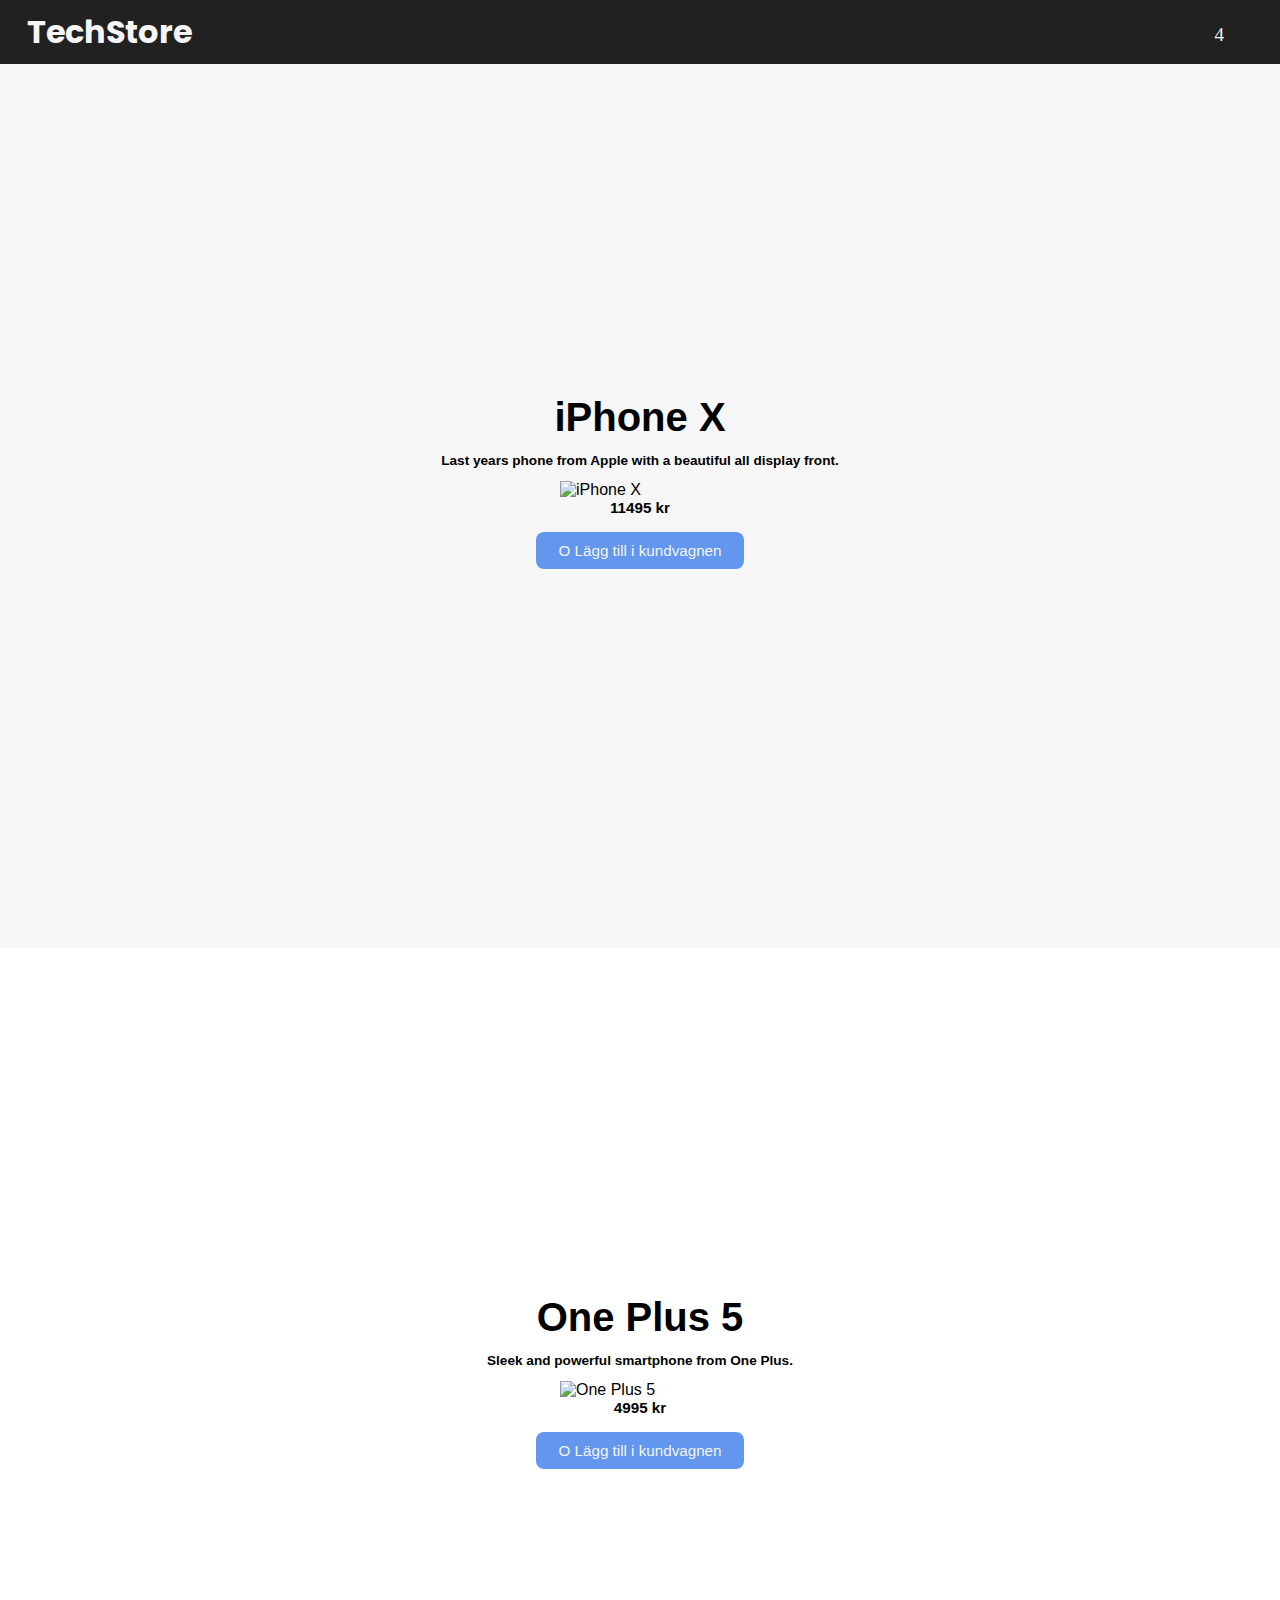
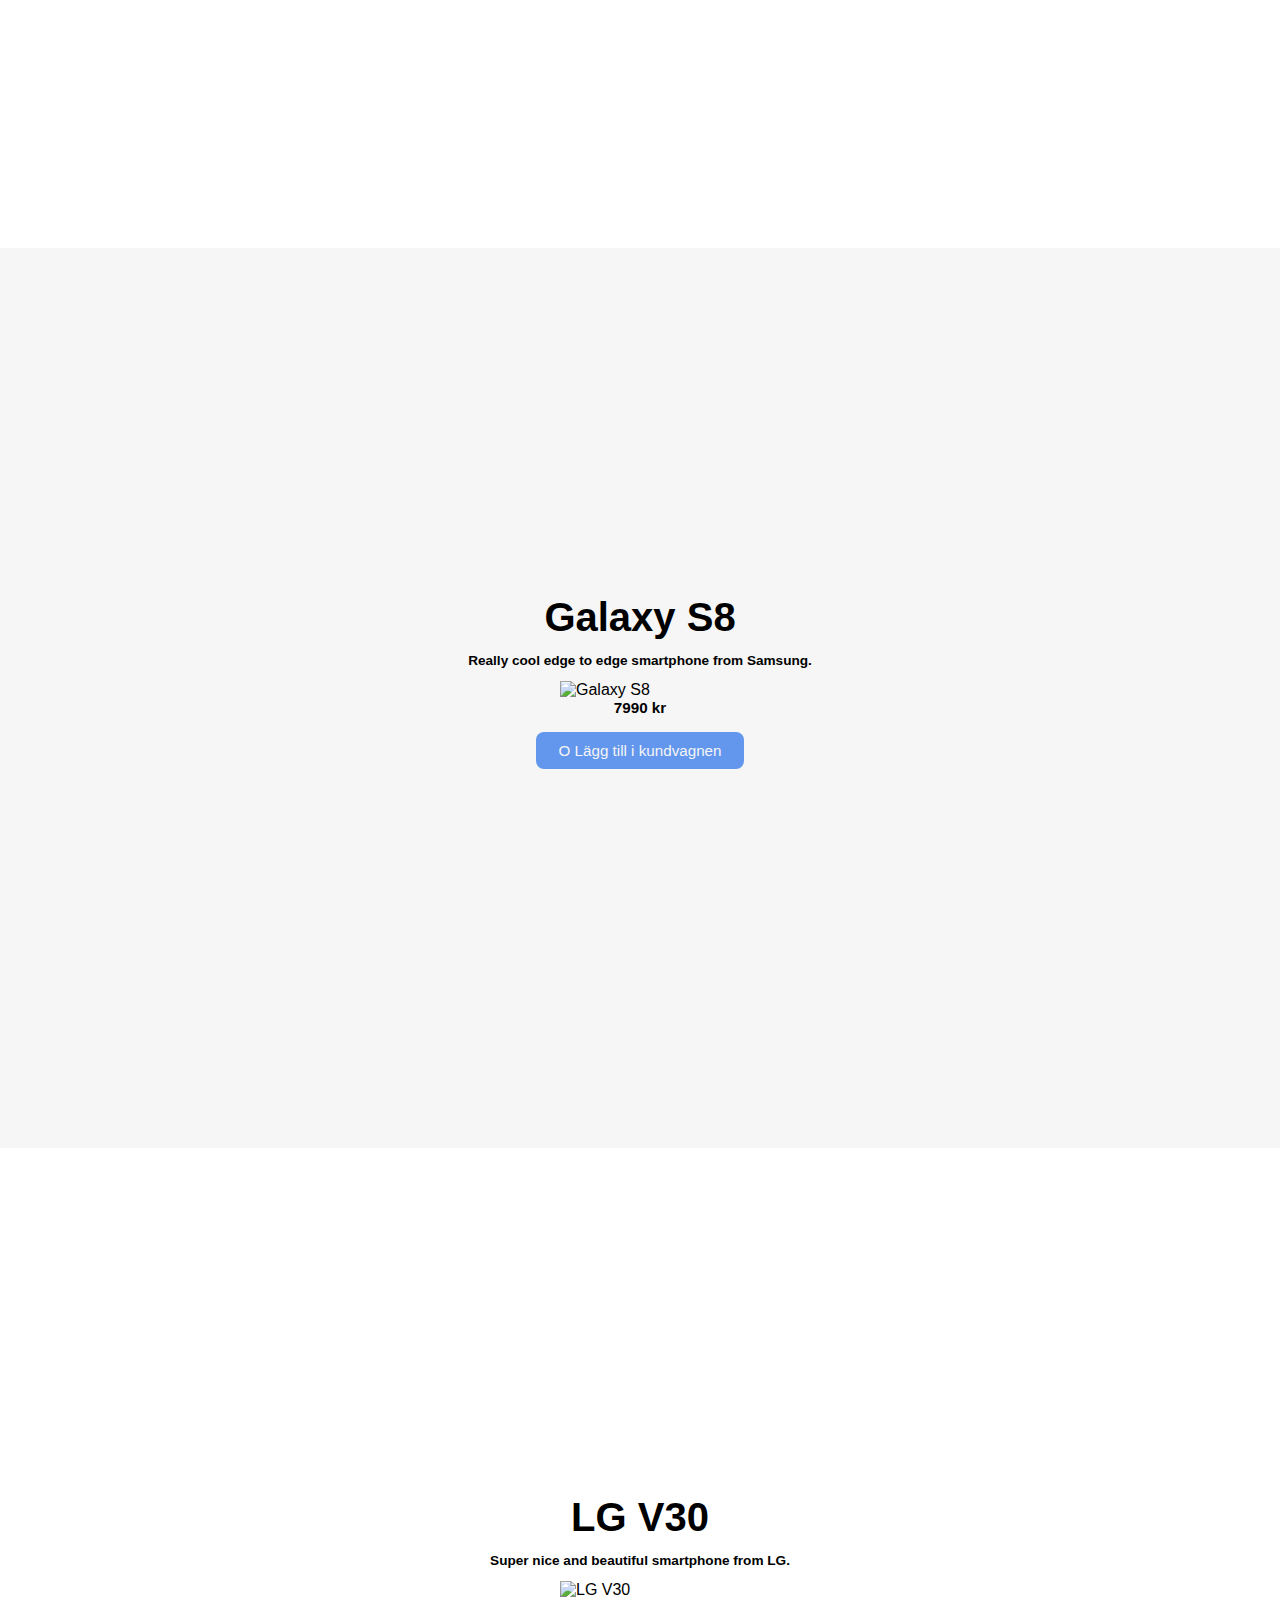
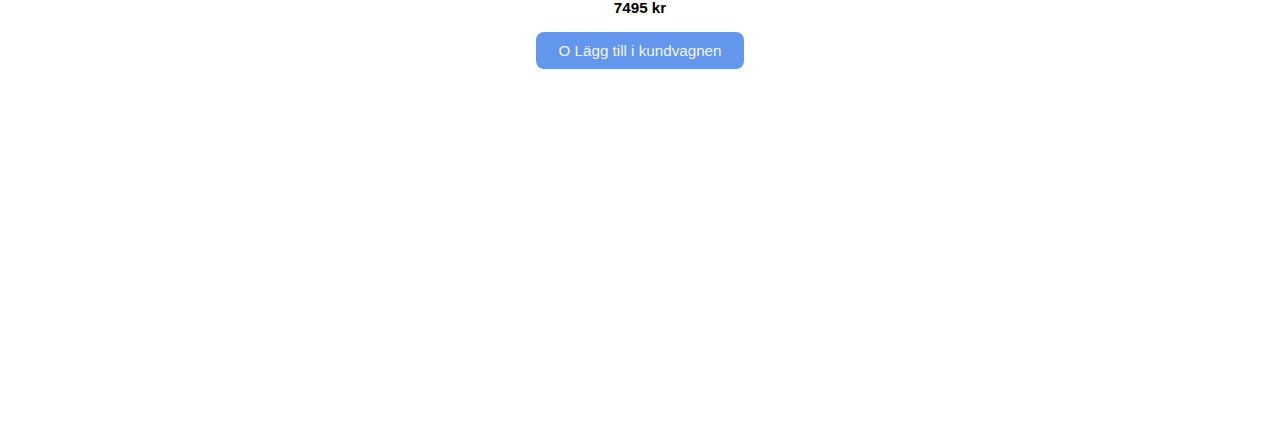
==== Projektarbete (Tech Store)/index.html @ 144e60f1 "Merge pull request #5 from SigneAnnaMaria/continue-with-main" ====
<!DOCTYPE HTML>

<html>
    <head>
        <title>TechStore</title>
        <meta charset="utf-8" />
        <meta http-equiv="X-UA-Compatible" content="IE=edge">
        <meta name="viewport" content="width=device-width, initial-scale=1">
        
        <link rel="preconnect" href="https://fonts.googleapis.com">
<link rel="preconnect" href="https://fonts.gstatic.com" crossorigin>
<link href="https://fonts.googleapis.com/css2?family=Poppins:wght@600&display=swap" rel="stylesheet">
        <link href="https://fonts.googleapis.com/css2?family=Karla:wght@700&display=swap" rel="stylesheet">


        <script src="https://kit.fontawesome.com/06c9e20a7c.js" crossorigin="anonymous"></script>
        <link rel="stylesheet" href="styles.css">
        <script src="./main.js" defer></script>
    </head>
    <body onload="initSite()">
        <header>
            <h1 class="logoWhite">TechStore</h1>
            <div class="headerIcons">
                <div class="headerNumber">4</div>
                <a href="#"><i class="fa-solid fa-cart-shopping"></i></a>
            </div>
        </header>

        <main class="productsContainer">
        </main>
    </body>
</html>
---- Projektarbete (Tech Store)/styles.css ----
* {
    margin: 0;
    padding: 0;
    box-sizing: border-box;
}

body {
    height: 100vh;
    width: 100%;
    display: flex;
    flex-direction: column;
    align-items: center;
}

.logoWhite {
    color: whitesmoke;
    font-family: 'Poppins', sans-serif;
}

header {
    width: 100%;
    height: 4rem;
    position: fixed;
    background-color: rgb(33, 33, 33);

    padding: 0 1.7rem 0 1.7rem;

    display: flex;
    flex-direction: row;
    justify-content: space-between;
    align-items: center;
}

.headerIcons {
    width: 3.3rem;

    padding-top: 0.35rem;
    
    display: flex;
    flex-direction: row;
    justify-content: space-evenly;

}

.headerNumber{
    color: whitesmoke;
    font-size: larger;
}

a {
    font-size: 150%;
    color: whitesmoke;
}

.productsContainer {
    margin-top: 3rem;
    width: 100%;
    display: flex;
    flex-direction: column;
    justify-content: center;
    align-items: center;
    

}

.product {
    width: 100%;
    height: 100vh;
    padding: 2rem 0 4rem 0;
    display: flex;
    flex-direction: column;
    justify-content: center;
    align-items: center;
    font-family: Arial, Helvetica, sans-serif;
}

.product:nth-child(odd) { /* ger bakgrundsfärg på varannan div*/
    background-color:rgb(246, 246, 246)
}

.titleProduct {
    padding: 0 0 0.8rem 0;
    font-size: 250%;
}

.descriptionProduct {
    padding: 0 0 0.8rem 0;
    font-weight: bold;
    font-size: 85%;
}

.imageProduct {
    max-width: 13%;
    min-width: 10rem;
}

.priceProduct {
    padding: 0 0 1rem 0;
    font-size: 95%;

}

.buttonProduct {
    color: whitesmoke;
    border-radius: 8px;
    border: none;
    background-color: rgb(99,151,237);
    width: 13rem;
    height: 2.3rem;
    font-size: 95%;
}
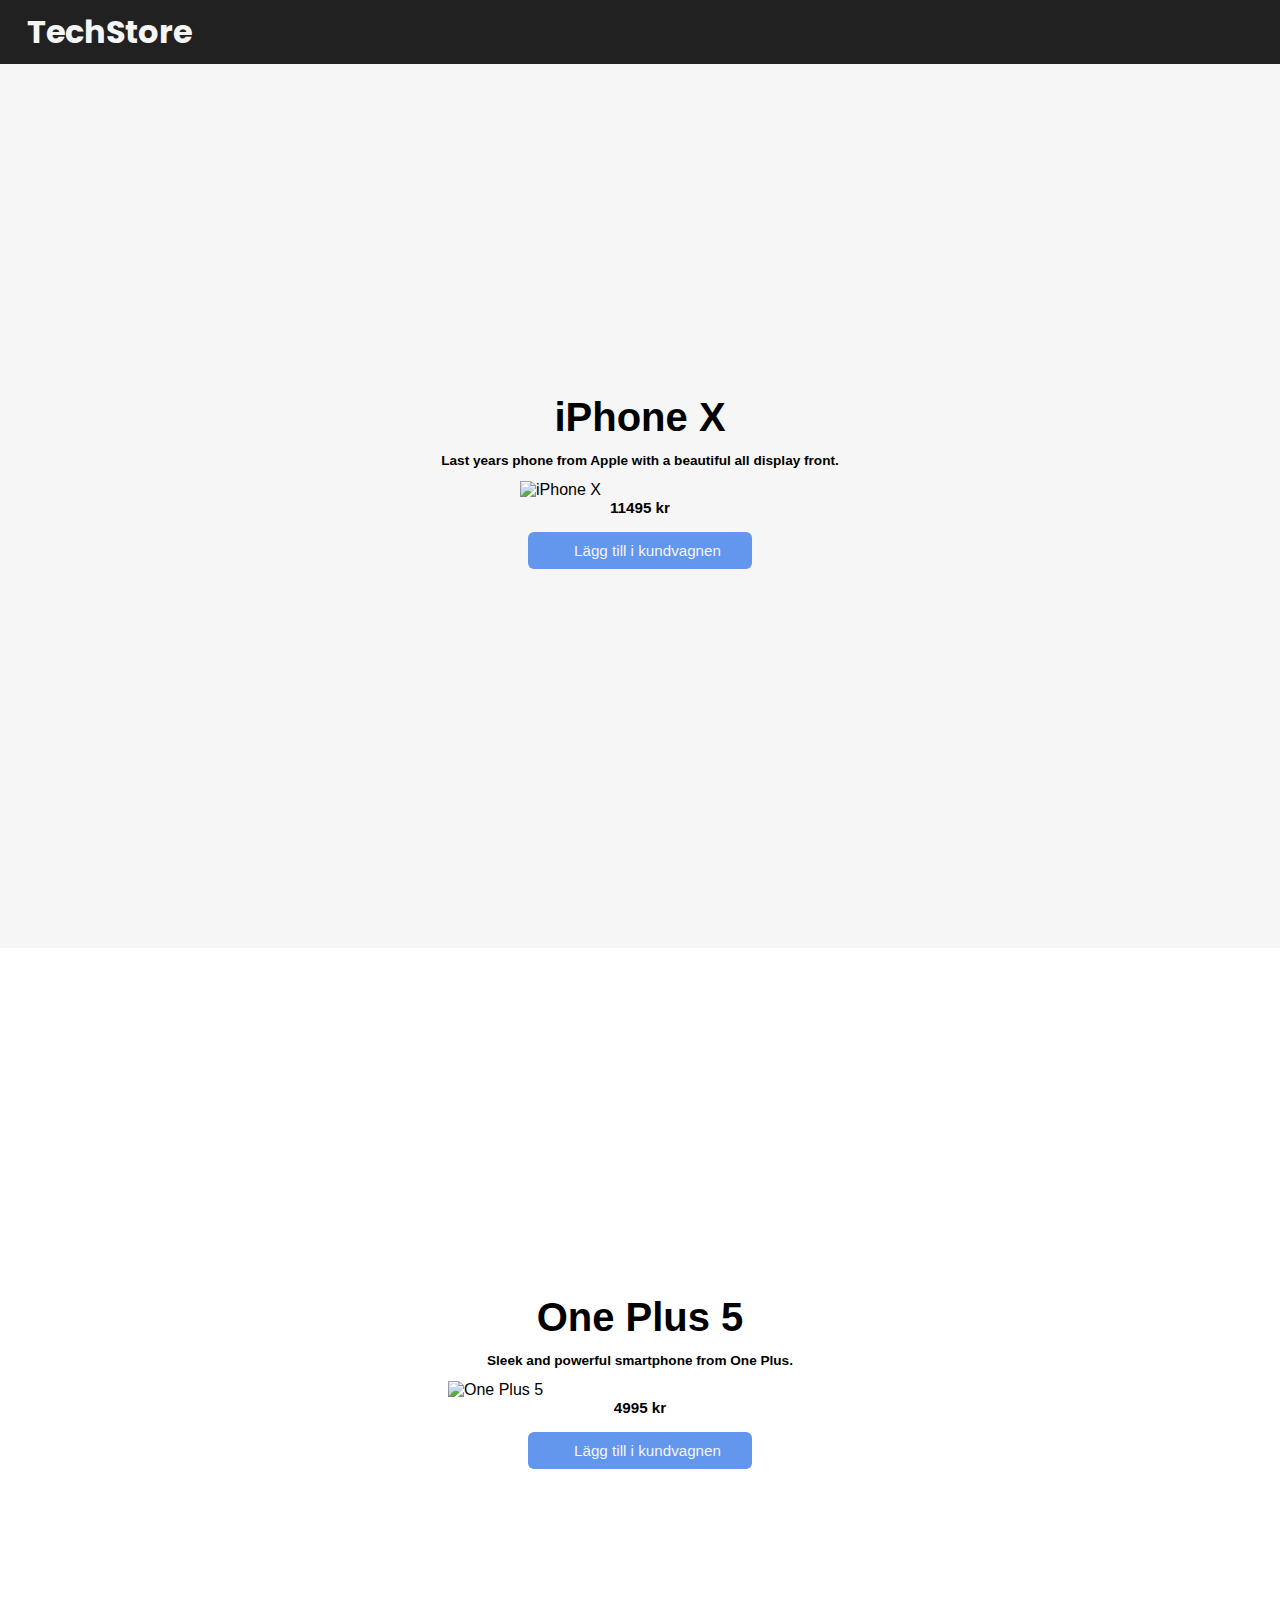
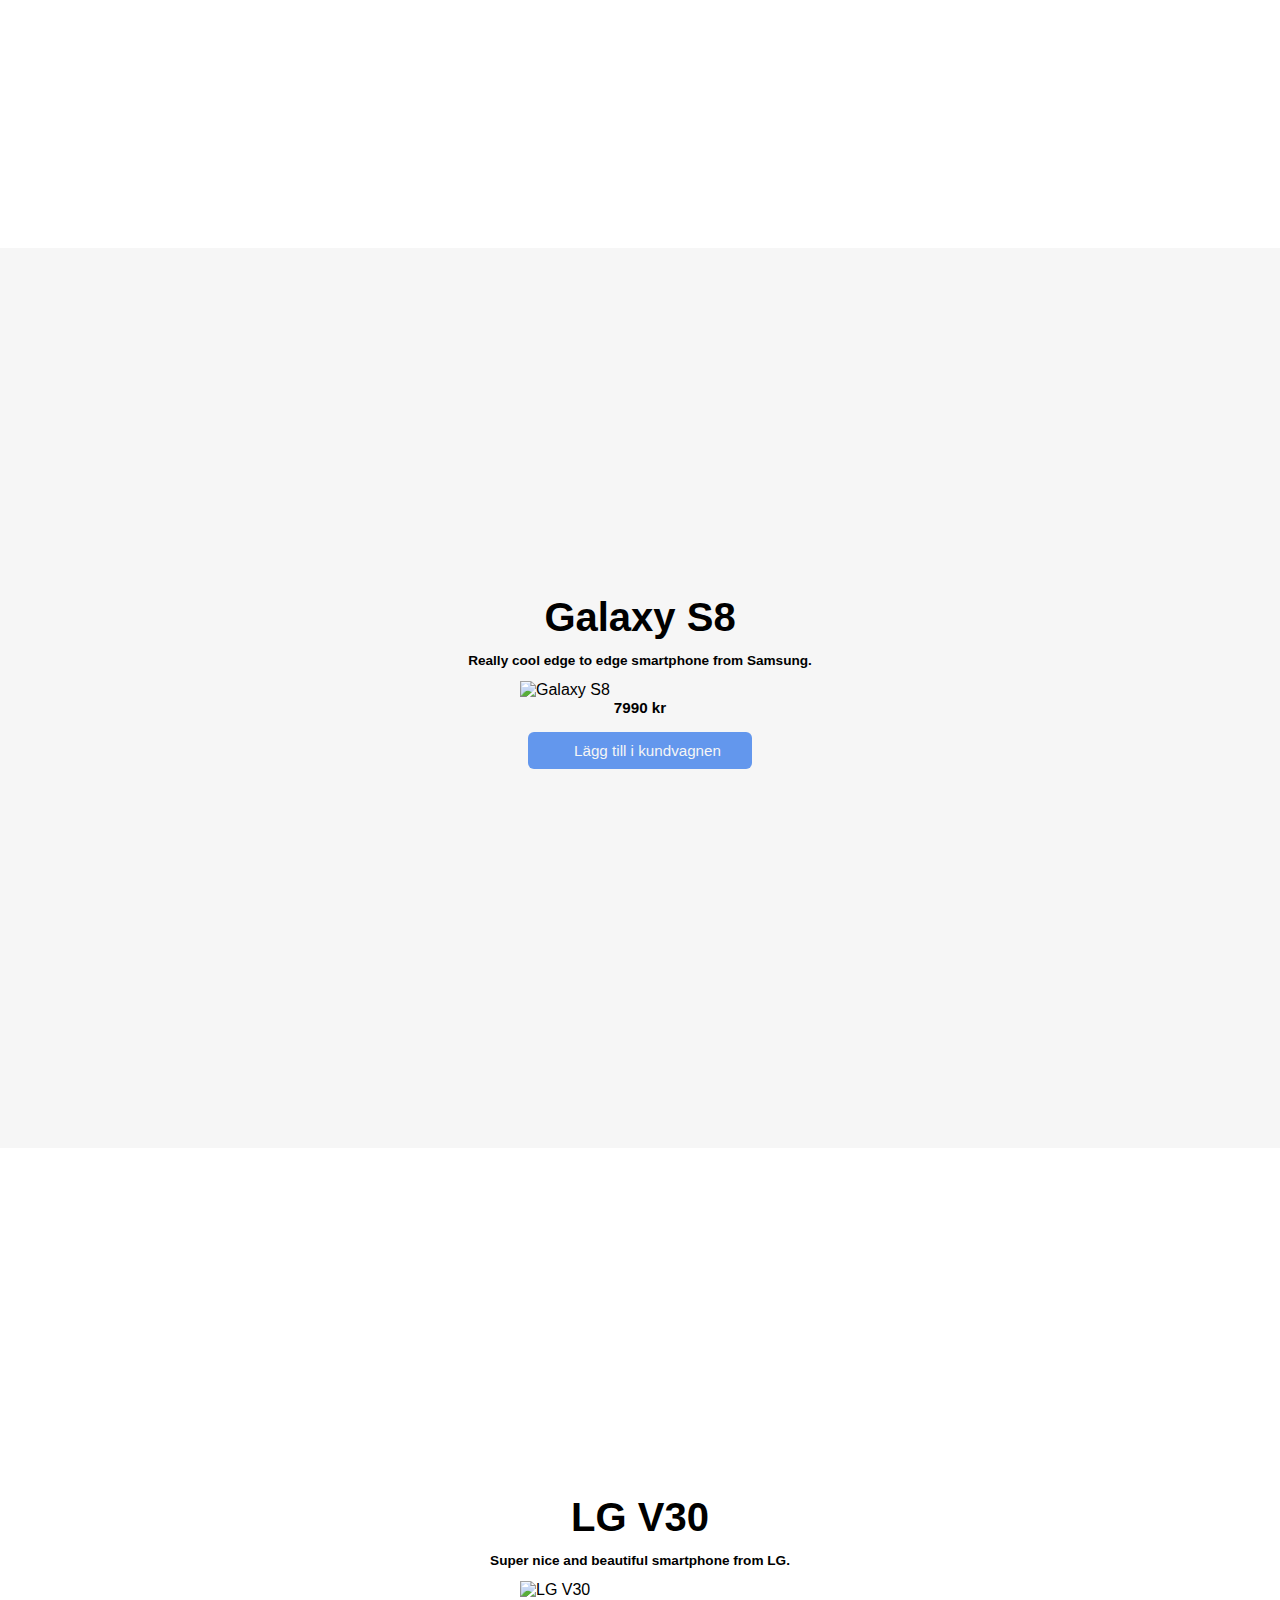
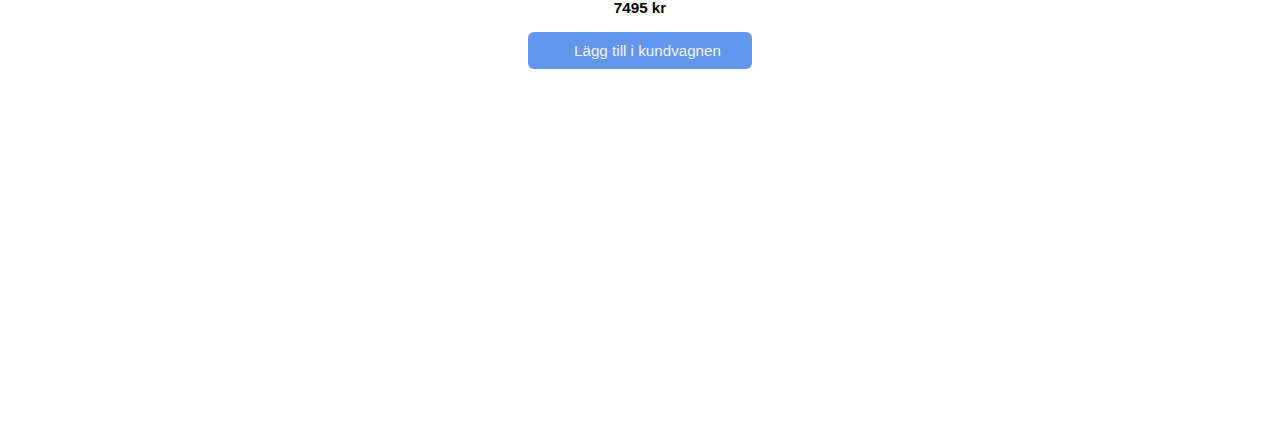
==== commit 0a66fc2a: "Merge pull request #12 from SigneAnnaMaria/fix-value-in-cart" ====
--- a/Projektarbete (Tech Store)/index.html
+++ b/Projektarbete (Tech Store)/index.html
@@ -21,8 +21,8 @@
         <header>
             <h1 class="logoWhite">TechStore</h1>
             <div class="headerIcons">
-                <div class="headerNumber">4</div>
-                <a href="#"><i class="fa-solid fa-cart-shopping"></i></a>
+                <div class="cartValue"></div>
+                <a class="headerCart" href="#"><i class="fa-solid fa-cart-shopping"></i></a>
             </div>
         </header>
 
--- a/Projektarbete (Tech Store)/styles.css
+++ b/Projektarbete (Tech Store)/styles.css
@@ -5,7 +5,6 @@
 }
 
 body {
-    height: 100vh;
     width: 100%;
     display: flex;
     flex-direction: column;
@@ -22,9 +21,7 @@
     height: 4rem;
     position: fixed;
     background-color: rgb(33, 33, 33);
-
     padding: 0 1.7rem 0 1.7rem;
-
     display: flex;
     flex-direction: row;
     justify-content: space-between;
@@ -42,12 +39,12 @@
 
 }
 
-.headerNumber{
+.cartValue{
     color: whitesmoke;
     font-size: larger;
 }
 
-a {
+.headerCart {
     font-size: 150%;
     color: whitesmoke;
 }
@@ -59,8 +56,6 @@
     flex-direction: column;
     justify-content: center;
     align-items: center;
-    
-
 }
 
 .product {
@@ -90,8 +85,9 @@
 }
 
 .imageProduct {
-    max-width: 13%;
-    min-width: 10rem;
+    /* max-width: 10%;
+    min-width: 10rem; */
+    width: 15rem;
 }
 
 .priceProduct {
@@ -102,10 +98,25 @@
 
 .buttonProduct {
     color: whitesmoke;
-    border-radius: 8px;
+    border-radius: 6px;
     border: none;
     background-color: rgb(99,151,237);
-    width: 13rem;
+    width: 14rem;
     height: 2.3rem;
     font-size: 95%;
-}+    display: flex;
+    justify-content: space-evenly; 
+    align-items: center;
+    padding: 1rem;
+}
+
+.buttonCart {
+    font-size: small;
+    padding-top: 0.2rem;
+}
+
+#img1 {
+    width: 24rem;
+}
+
+
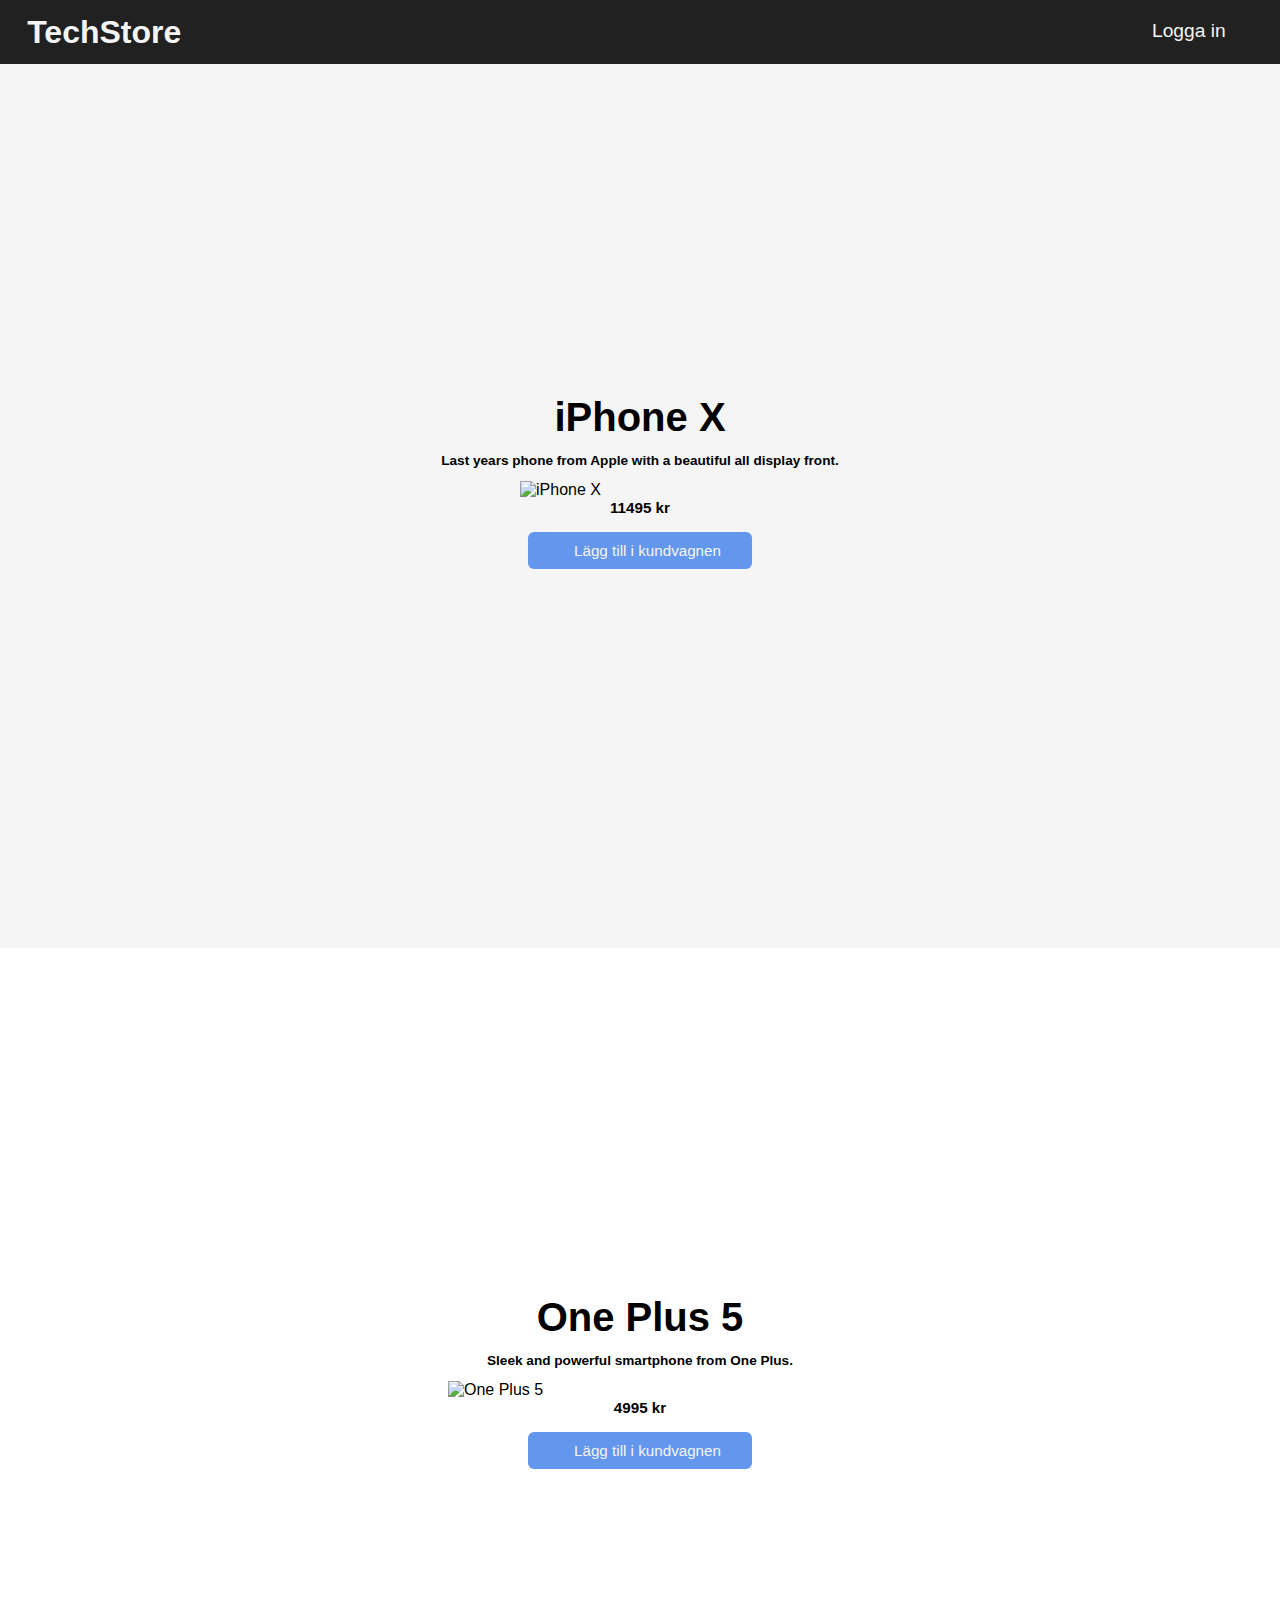
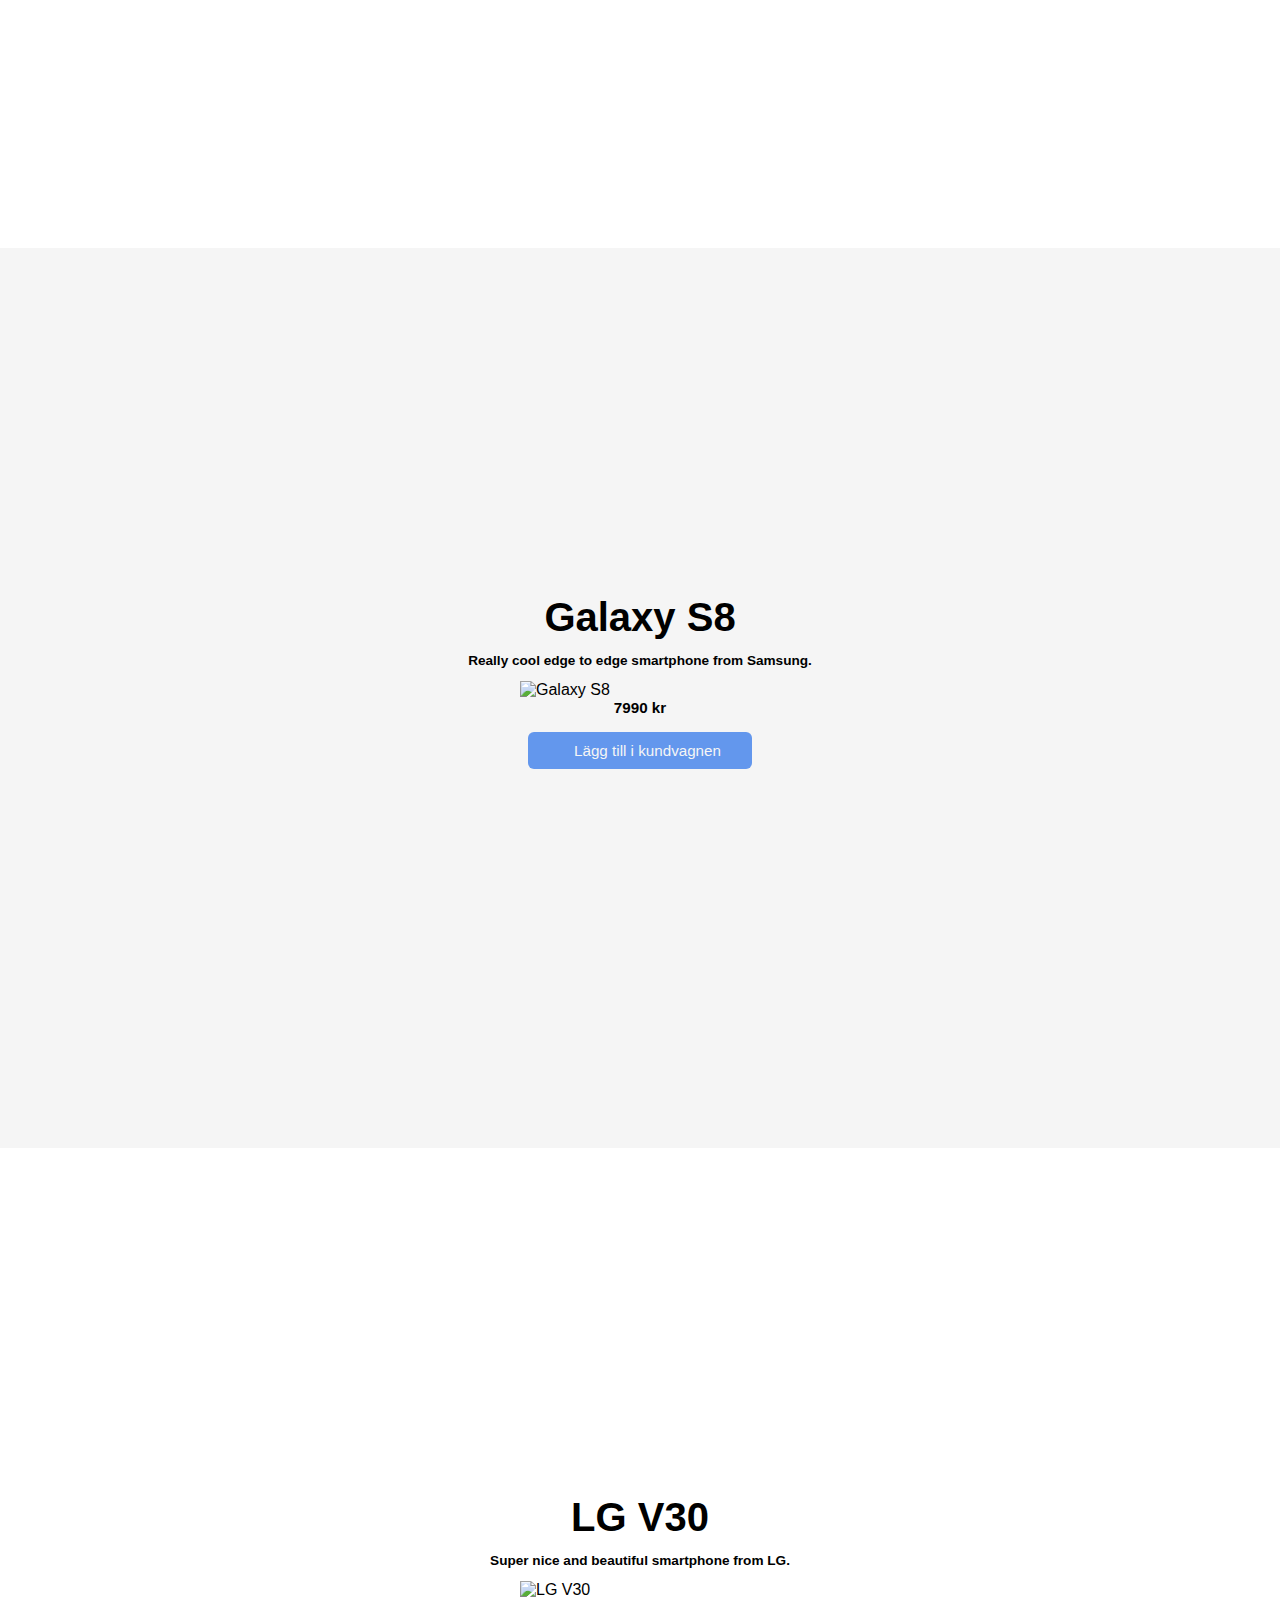
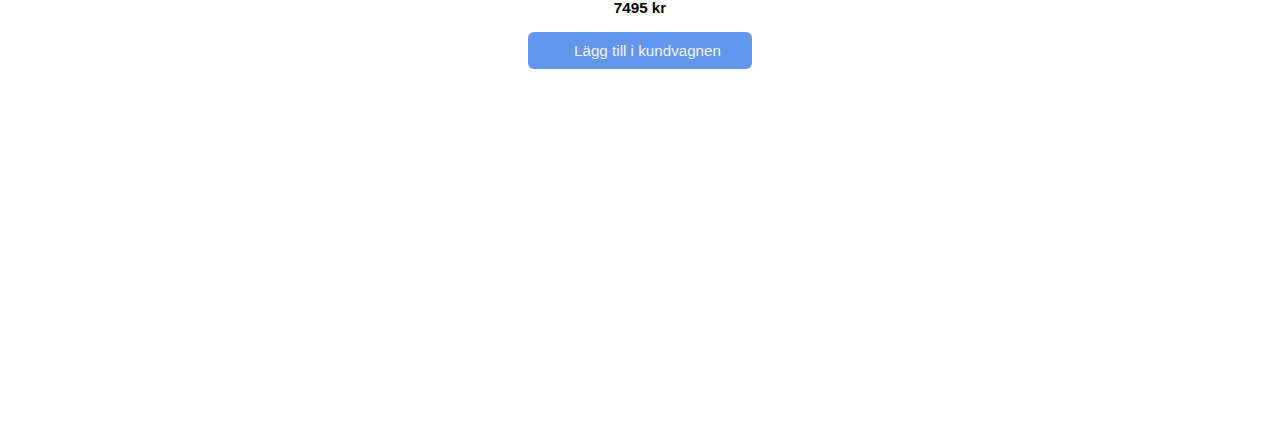
==== commit 03d7b555: "changed classname on btn logIn" ====
--- a/Projektarbete (Tech Store)/index.html
+++ b/Projektarbete (Tech Store)/index.html
@@ -1,32 +1,35 @@
 <!DOCTYPE HTML>
 
 <html>
-    <head>
-        <title>TechStore</title>
-        <meta charset="utf-8" />
-        <meta http-equiv="X-UA-Compatible" content="IE=edge">
-        <meta name="viewport" content="width=device-width, initial-scale=1">
-        
-        <link rel="preconnect" href="https://fonts.googleapis.com">
-<link rel="preconnect" href="https://fonts.gstatic.com" crossorigin>
-<link href="https://fonts.googleapis.com/css2?family=Poppins:wght@600&display=swap" rel="stylesheet">
-        <link href="https://fonts.googleapis.com/css2?family=Karla:wght@700&display=swap" rel="stylesheet">
 
+<head>
+    <title>TechStore</title>
+    <meta charset="utf-8" />
+    <meta http-equiv="X-UA-Compatible" content="IE=edge">
+    <meta name="viewport" content="width=device-width, initial-scale=1">
 
-        <script src="https://kit.fontawesome.com/06c9e20a7c.js" crossorigin="anonymous"></script>
-        <link rel="stylesheet" href="styles.css">
-        <script src="./main.js" defer></script>
-    </head>
-    <body onload="initSite()">
-        <header>
-            <h1 class="logoWhite">TechStore</h1>
-            <div class="headerIcons">
-                <div class="cartValue"></div>
-                <a class="headerCart" href="#"><i class="fa-solid fa-cart-shopping"></i></a>
-            </div>
-        </header>
+    <link rel="preconnect" href="https://fonts.googleapis.com">
+    <link rel="preconnect" href="https://fonts.gstatic.com" crossorigin>
+    <link href="https://fonts.googleapis.com/css2?family=Poppins:wght@600&display=swap" rel="stylesheet">
+    <link href="https://fonts.googleapis.com/css2?family=Karla:wght@700&display=swap" rel="stylesheet">
 
-        <main class="productsContainer">
-        </main>
-    </body>
+    <script src="https://kit.fontawesome.com/06c9e20a7c.js" crossorigin="anonymous"></script>
+    <link rel="stylesheet" href="styles.css">
+    <script src="./main.js" defer></script>
+</head>
+
+<body onload="initSite(), initCartNum()">
+    <header>
+        <h1 class="logoWhite"><a class="logoLink" href="index.html">TechStore</a></h1>
+        <div class="headerIcons">
+            <div class="cartValue"></div>
+            <a class="headerCart" href="shoppingcart.html"><i class="fa-solid fa-cart-shopping"></i></a>
+            <button class="toLoginBtn" onclick="window.location='login.html';">Logga in</button>
+        </div>
+    </header>
+
+    <main class="productsContainer">
+    </main>
+</body>
+
 </html>--- a/Projektarbete (Tech Store)/styles.css
+++ b/Projektarbete (Tech Store)/styles.css
@@ -11,16 +11,18 @@
     align-items: center;
 }
 
-.logoWhite {
-    color: whitesmoke;
-    font-family: 'Poppins', sans-serif;
+.logoWhite, .logoLink {
+    color: whitesmoke;
+    font-family: Arial, Helvetica, sans-serif, bold;
+    text-decoration: none;
 }
 
 header {
+    z-index: 1;
     width: 100%;
     height: 4rem;
     position: fixed;
-    background-color: rgb(33, 33, 33);
+    background-color: #212121;
     padding: 0 1.7rem 0 1.7rem;
     display: flex;
     flex-direction: row;
@@ -29,14 +31,11 @@
 }
 
 .headerIcons {
-    width: 3.3rem;
-
-    padding-top: 0.35rem;
-    
+    width: 9rem;
+    padding-top: 0.9rem;
     display: flex;
     flex-direction: row;
     justify-content: space-evenly;
-
 }
 
 .cartValue{
@@ -49,6 +48,22 @@
     color: whitesmoke;
 }
 
+.toLoginBtn {
+    margin: 0 0 1rem 1rem;
+    height: 2rem;
+    width: 8rem;
+    border: none;
+    font-size: larger;
+    color: #f5f5f5;
+    background-color: #212121;
+}
+
+.toLoginBtn:hover {
+    background-color: rgb(99,151,237);
+    color: #f5f5f5;
+    border-radius: 1rem;
+}
+
 .productsContainer {
     margin-top: 3rem;
     width: 100%;
@@ -69,8 +84,8 @@
     font-family: Arial, Helvetica, sans-serif;
 }
 
-.product:nth-child(odd) { /* ger bakgrundsfärg på varannan div*/
-    background-color:rgb(246, 246, 246)
+.product:nth-child(odd) { /*changes backround color on every other backdrop of products*/
+    background-color:#f5f5f5;
 }
 
 .titleProduct {
@@ -93,24 +108,26 @@
 .priceProduct {
     padding: 0 0 1rem 0;
     font-size: 95%;
-
-}
-
-.buttonProduct {
+}
+
+.buttonProduct, .buyBtn {
     color: whitesmoke;
     border-radius: 6px;
     border: none;
     background-color: rgb(99,151,237);
+    font-size: 95%;
+    display: flex;
+    justify-content: space-evenly; 
+    align-items: center;
+    padding: 1rem;
+}
+
+.buttonProduct {
     width: 14rem;
     height: 2.3rem;
-    font-size: 95%;
-    display: flex;
-    justify-content: space-evenly; 
-    align-items: center;
-    padding: 1rem;
-}
-
-.buttonCart {
+}
+
+.cartInBtn {
     font-size: small;
     padding-top: 0.2rem;
 }
@@ -119,4 +136,84 @@
     width: 24rem;
 }
 
-
+/* --------------------- Cart Css */
+
+.cartH1 { 
+    font-family: Arial, Helvetica, sans-serif;
+    margin: 2rem;
+}
+
+.cartContainer { 
+    width: 100%;
+    height: 100%;
+    margin-top: 4rem;
+    display: flex;
+    flex-direction: column;
+    align-items: center;
+}
+
+.mobileContainer { 
+    max-width: 50rem;
+    display: flex;
+    flex-wrap: wrap;
+    flex-direction: row;
+    justify-content: center;
+}
+
+.mobile { 
+    font-family: Arial, Helvetica, sans-serif, bold;
+    background-color: #f5f5f5;
+    width: auto;
+    height: 15rem;
+    border: solid 2px #4c7bc3;
+    border-radius: 10px;
+    padding: 0.5rem;
+    margin: 0.5rem;
+
+    display: flex;
+    justify-content: flex-end;
+    flex-direction: column;
+    align-items: center;
+}
+
+.cartImg {
+    width: auto;
+    height: 9rem;
+}
+
+.removeBtn {
+    display: flex;
+    flex-direction: row-reverse;
+    margin-top: 0.7rem;
+    width: 4.8rem;
+    height: 1.8rem;
+    border: none;
+    background-color: #e25152;
+    border-radius: 0.3rem;
+    justify-content: space-evenly;
+    align-items: center;
+    font-size: 9pt;
+    color: whitesmoke;
+}
+
+.trash {
+    font-size: 8.5pt;
+}
+
+.totalPrice { 
+    font-family: Arial, Helvetica, sans-serif;
+    font-weight: bold;
+    margin: 1.3rem 0 2rem 0;
+}
+
+.buyBtn {
+    margin-bottom: 4rem;
+    width: 10rem;
+    height: 2.3rem;
+}
+
+.CheckIconBtn {
+    font-size: large;
+    margin-top: 0.2rem;
+    margin-right: 0.3rem;
+}
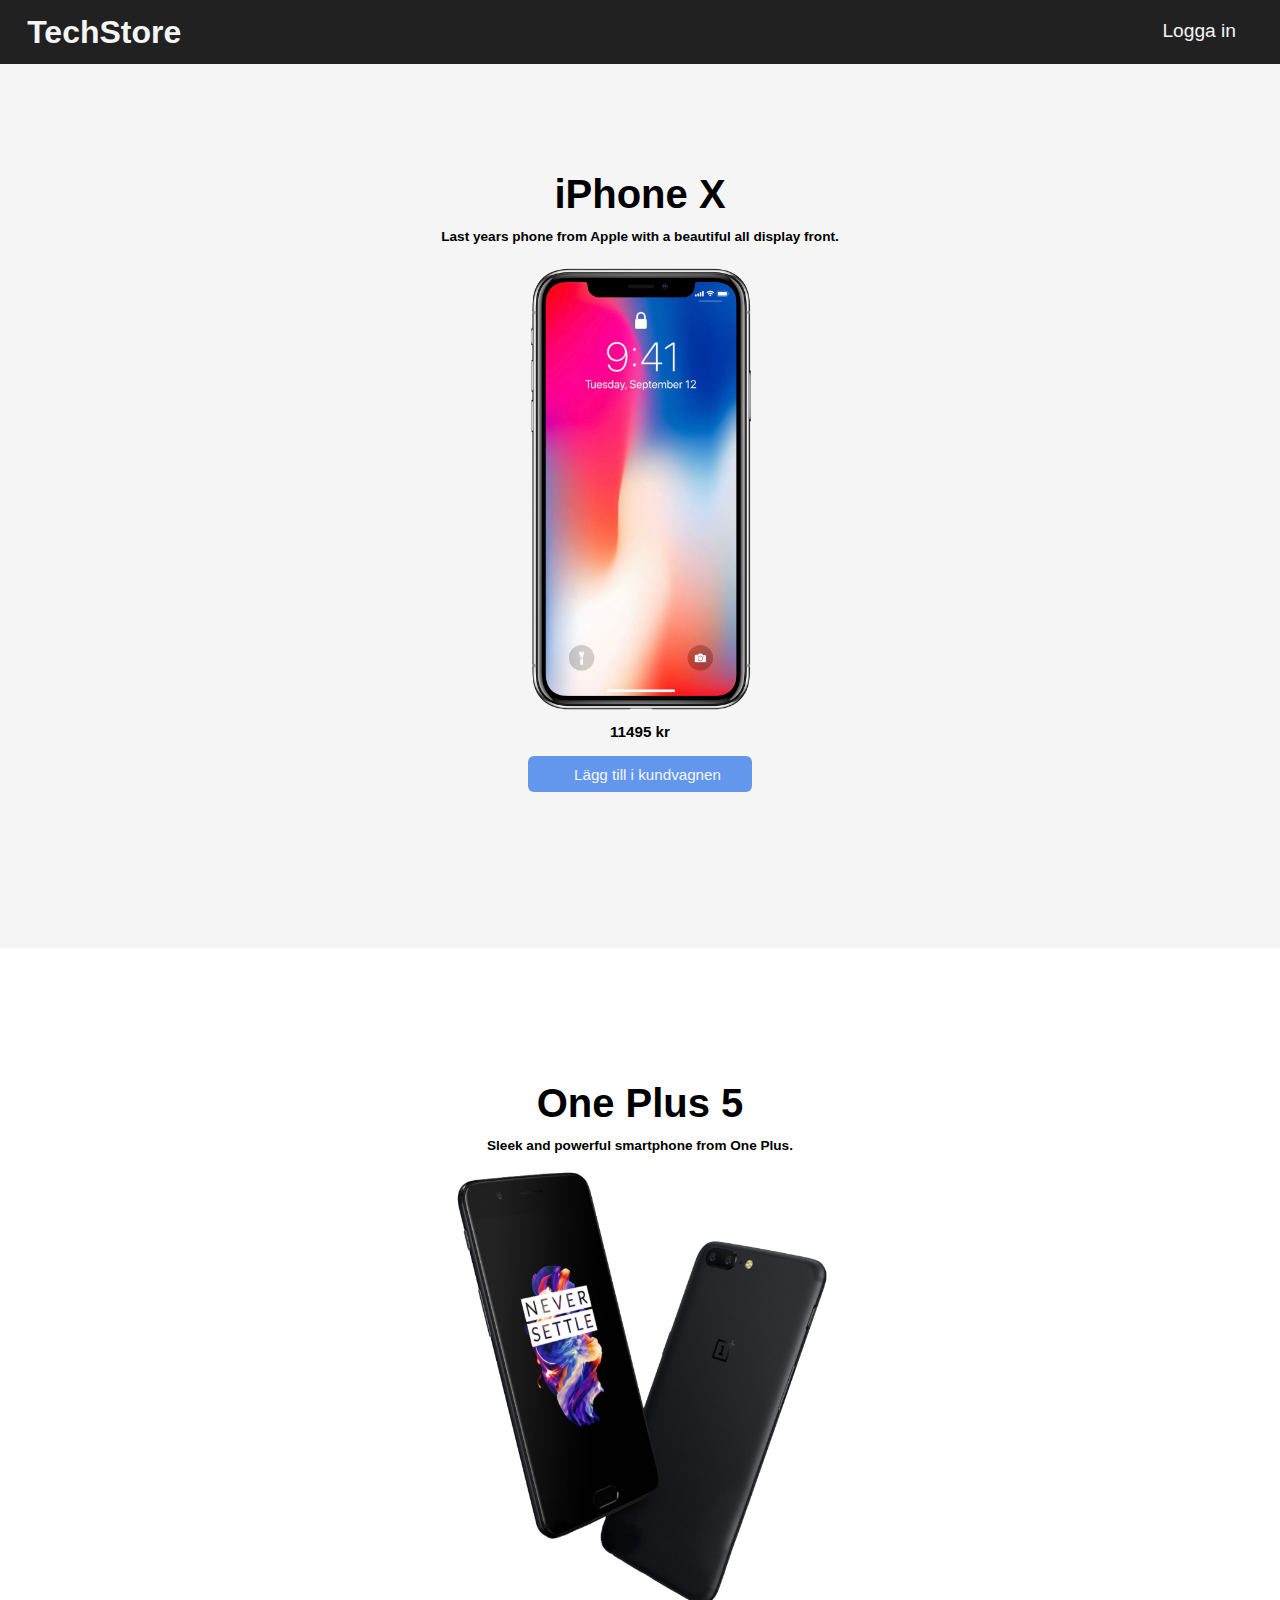
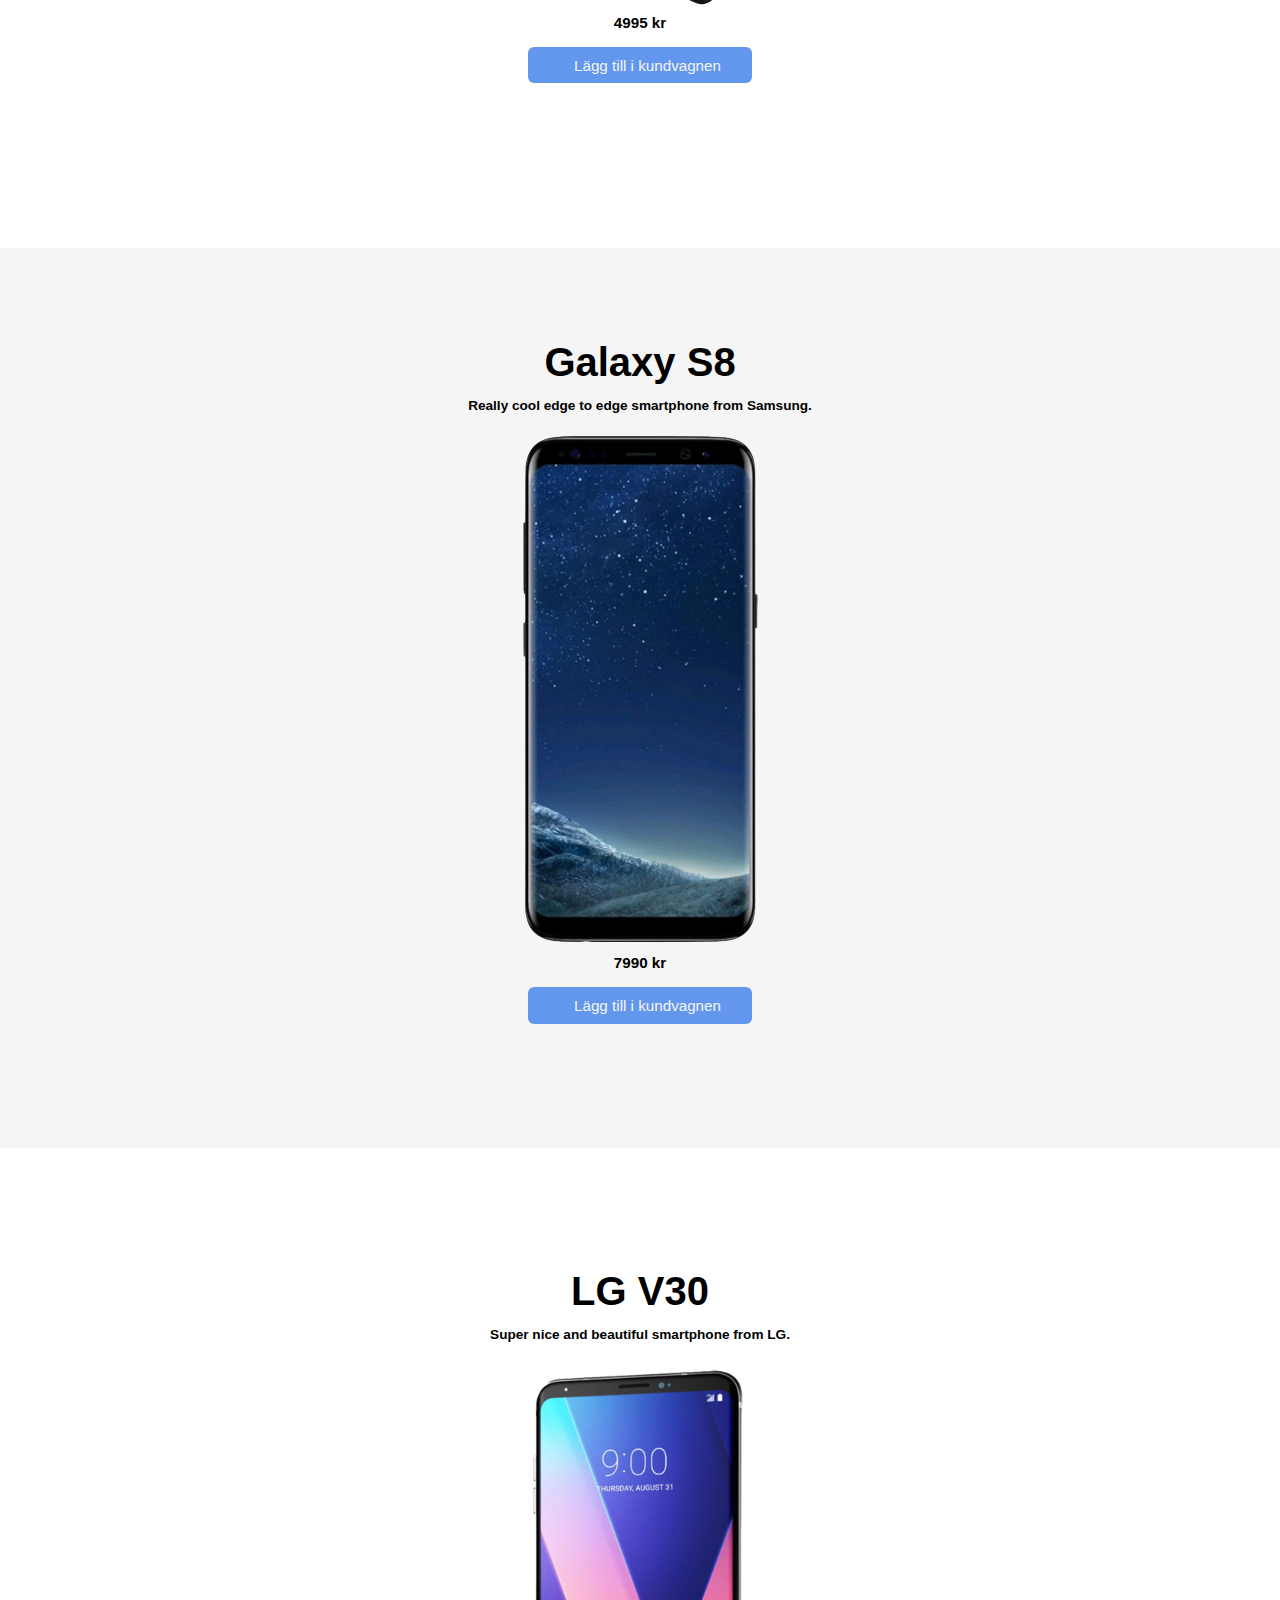
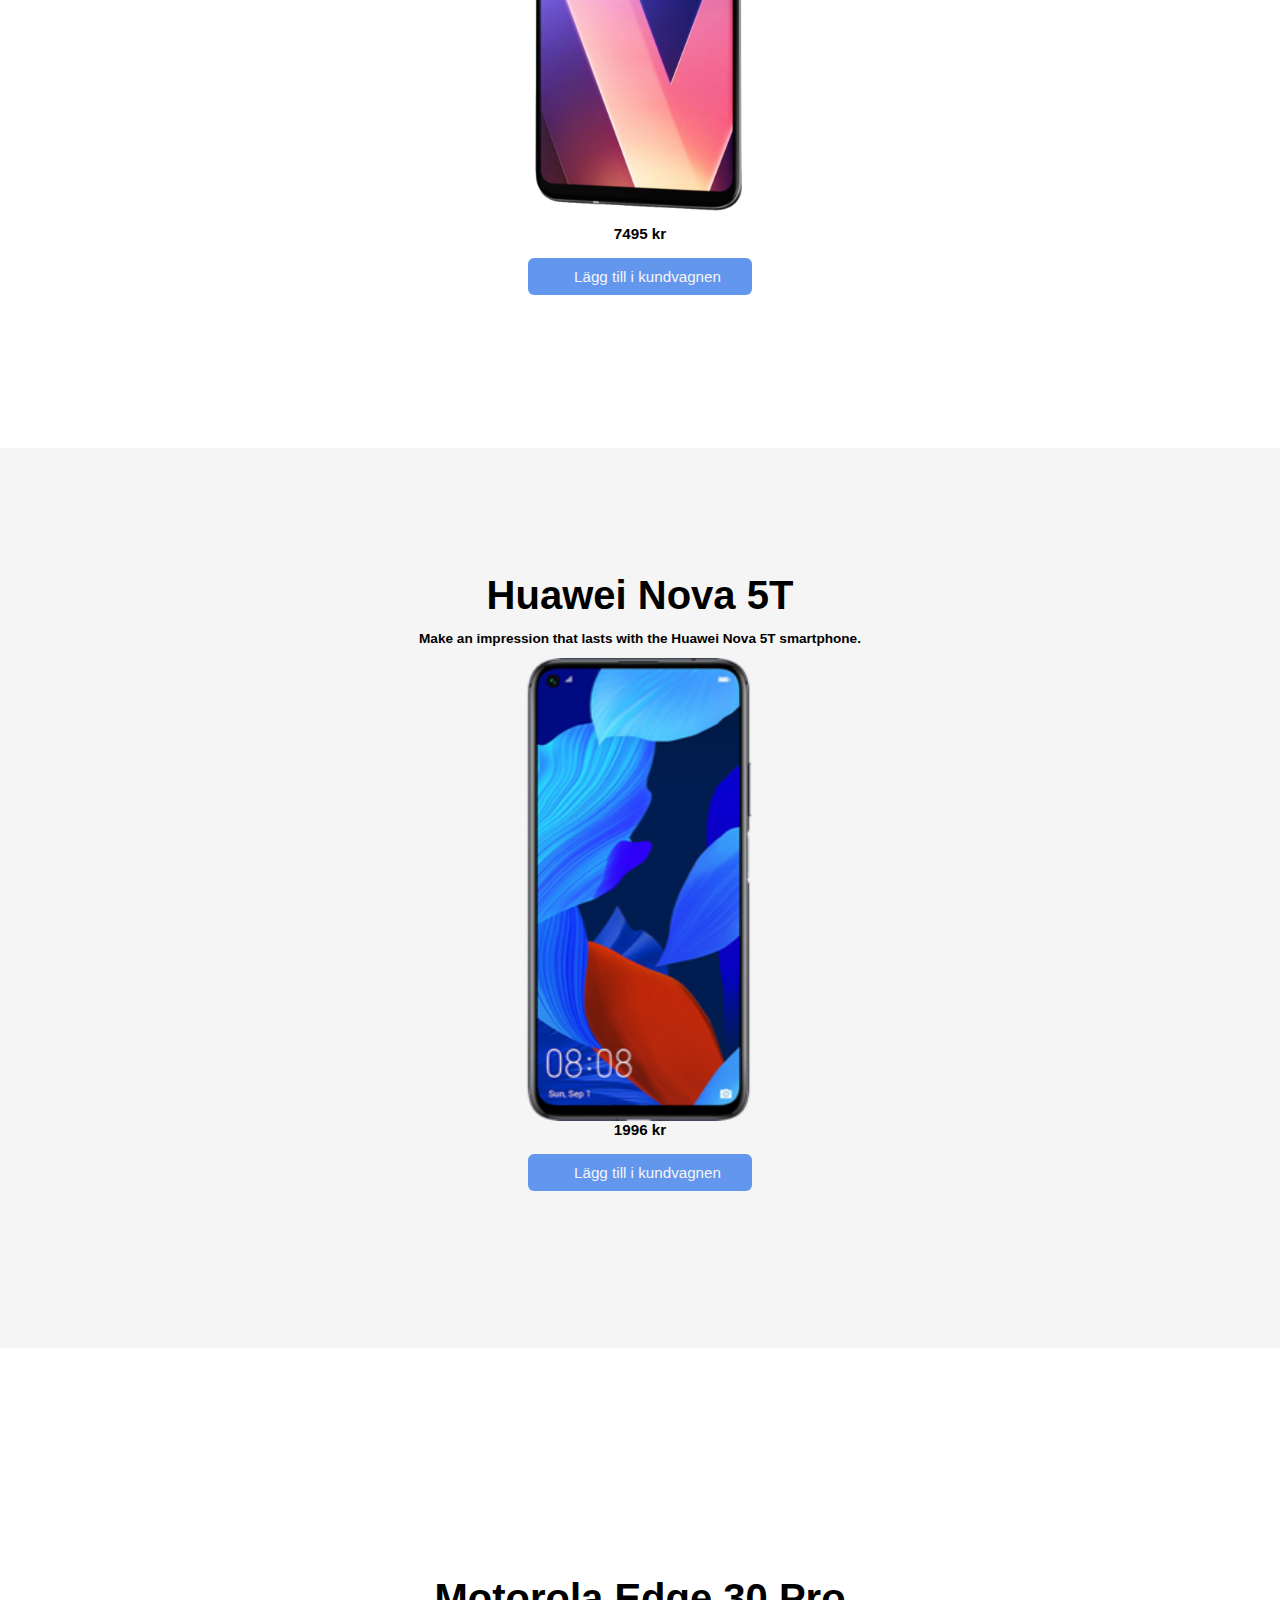
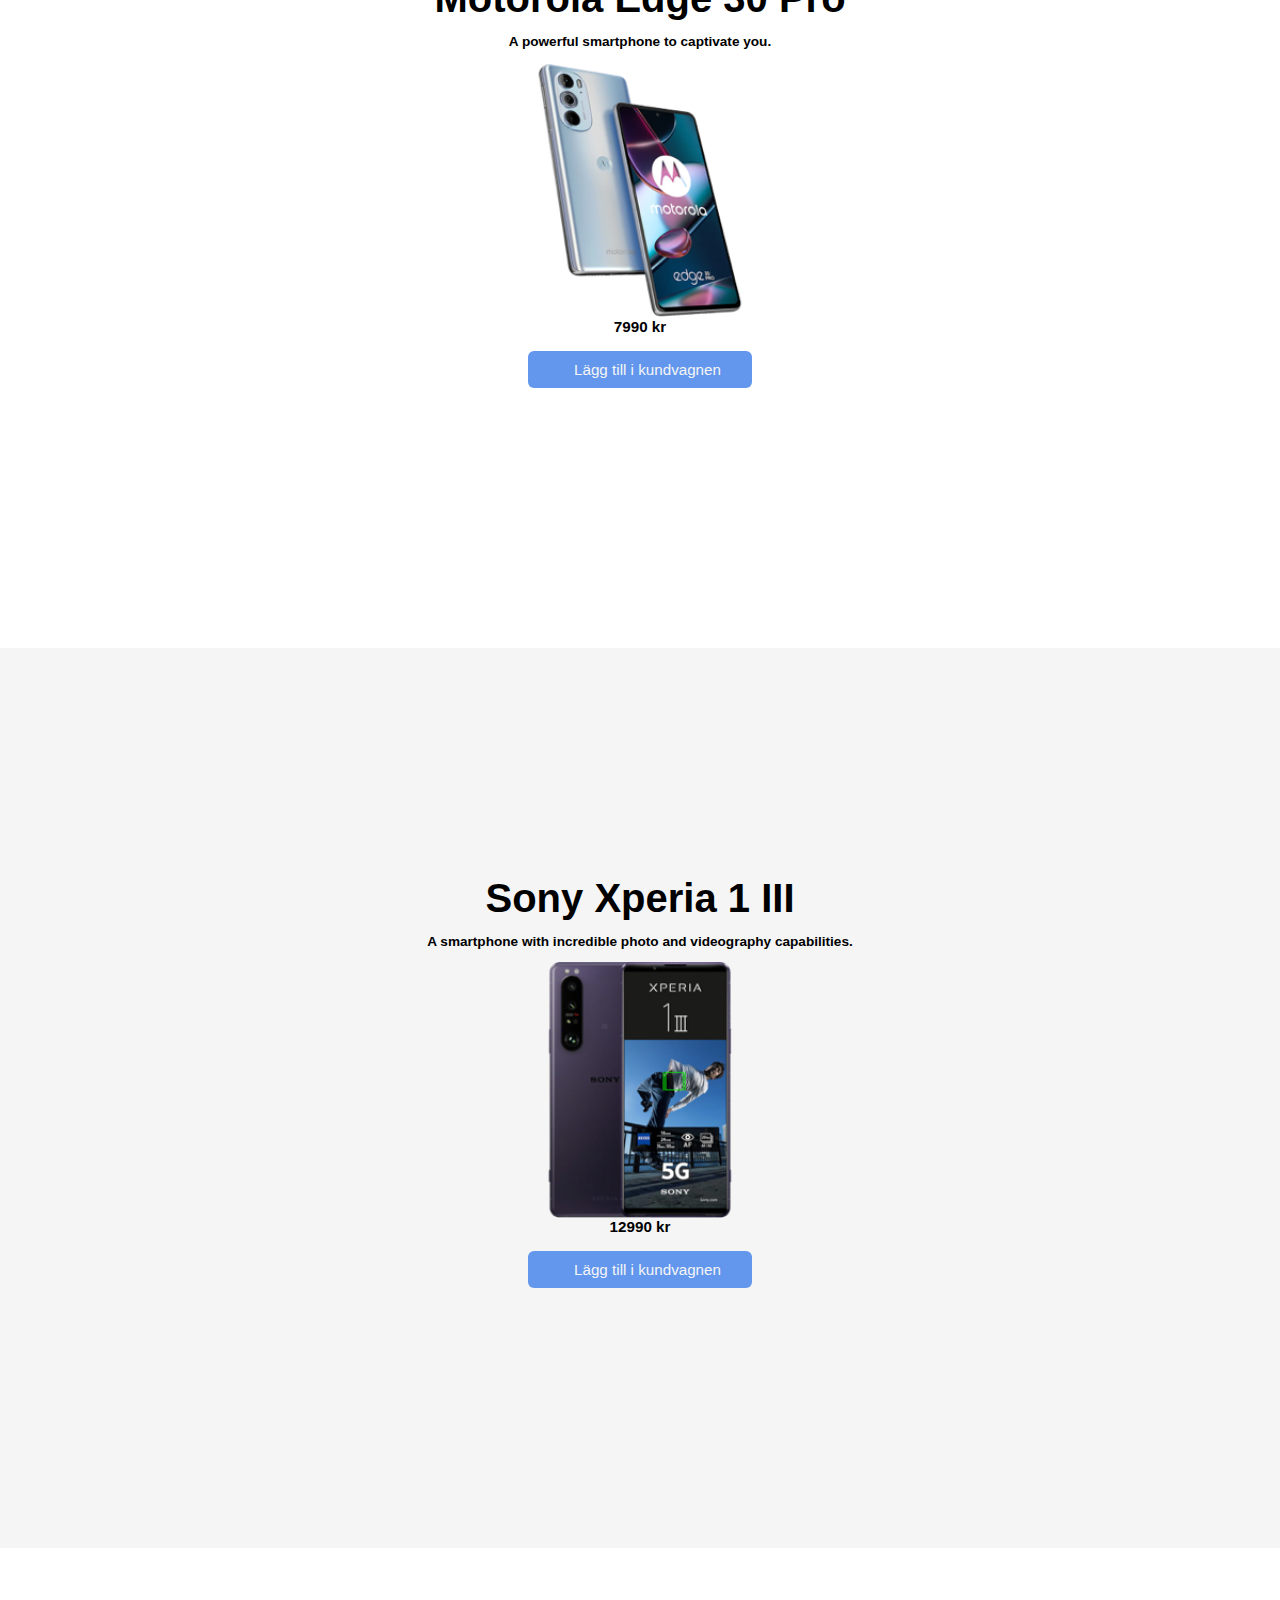
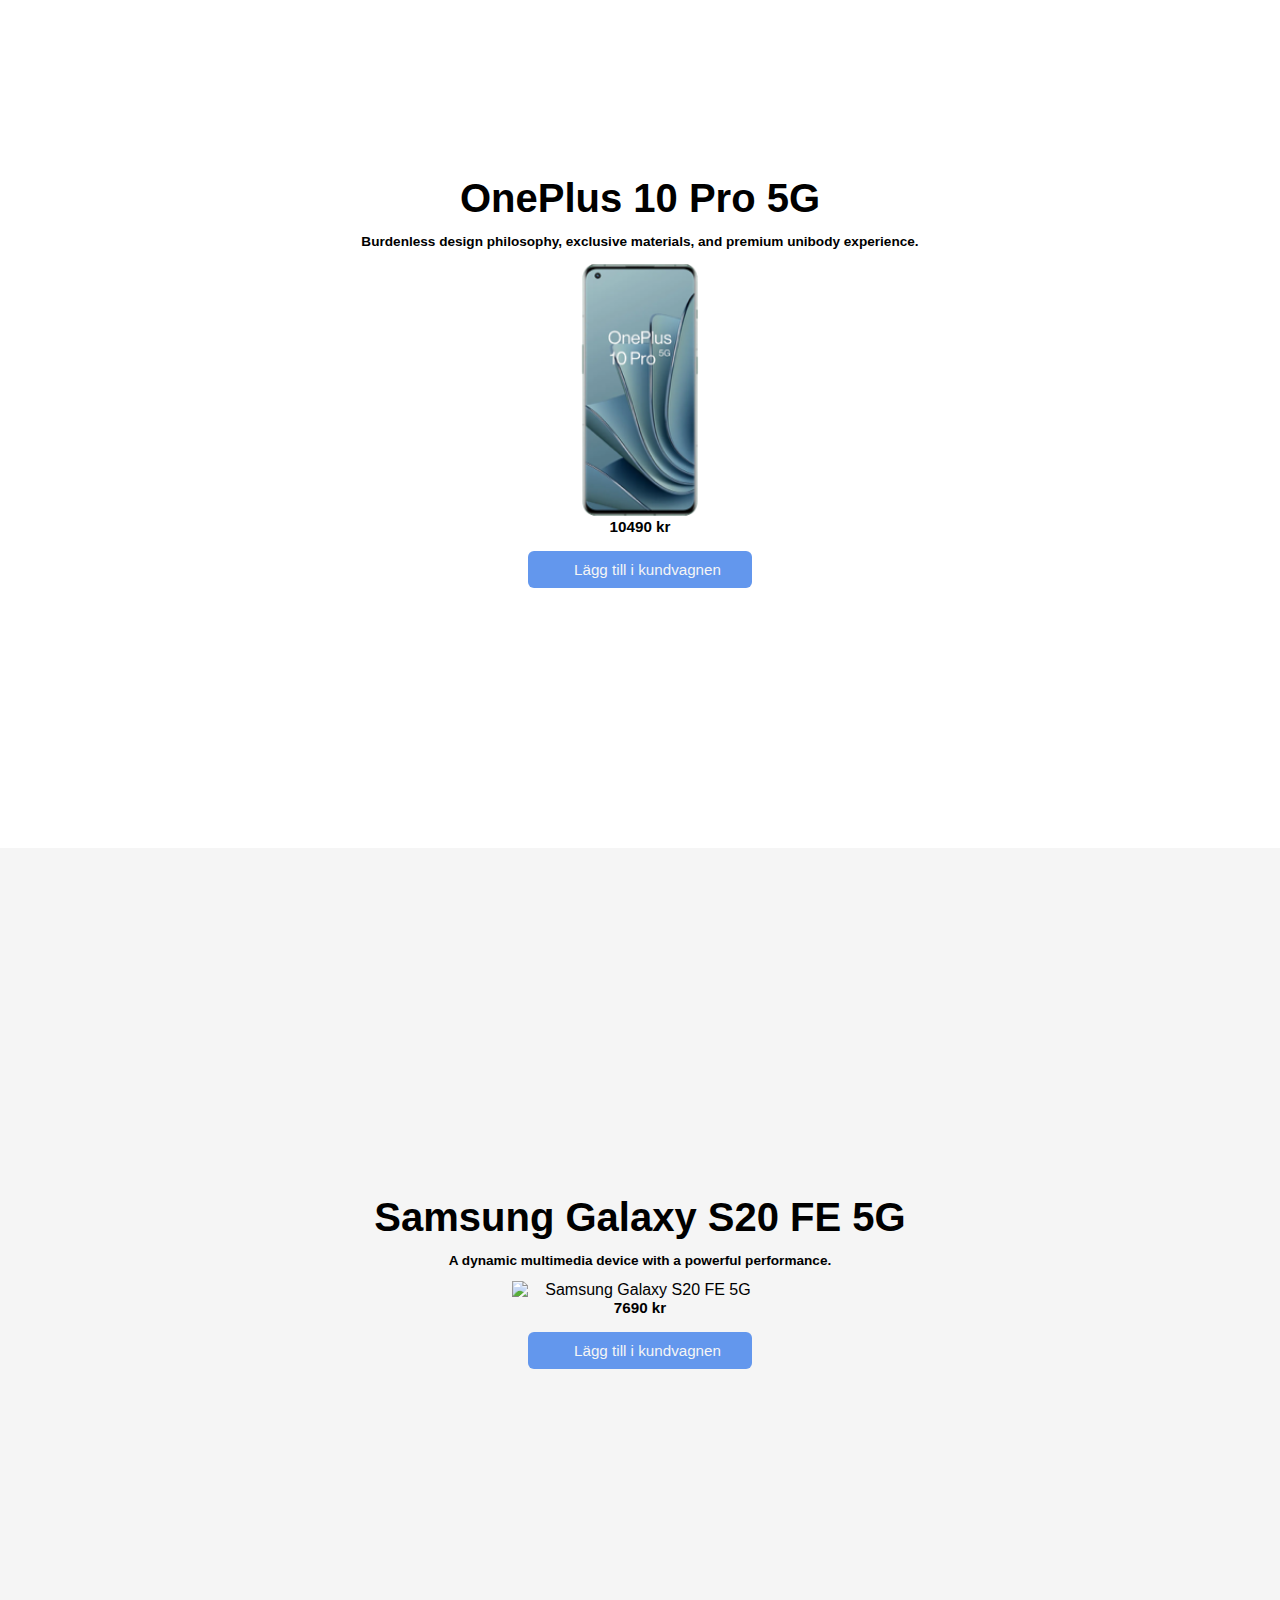
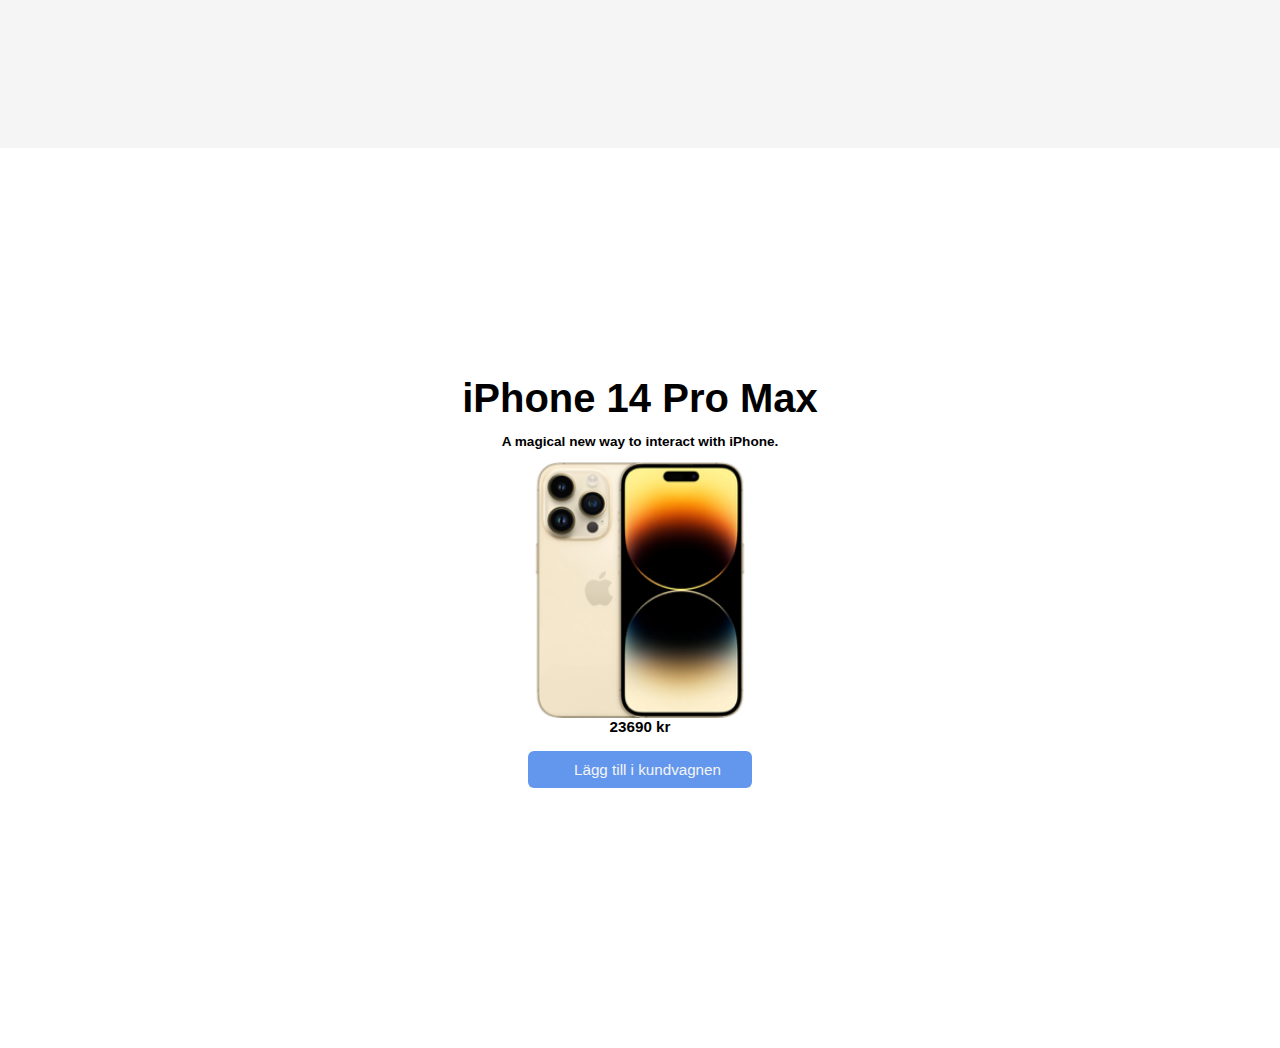
==== commit 6b827b44: "Merge branch 'main' into mediaqueries" ====
--- a/Projektarbete (Tech Store)/index.html
+++ b/Projektarbete (Tech Store)/index.html
@@ -24,7 +24,9 @@
         <div class="headerIcons">
             <div class="cartValue"></div>
             <a class="headerCart" href="shoppingcart.html"><i class="fa-solid fa-cart-shopping"></i></a>
+            <a class="headerLogIn" href="login.html"><i class="fa-solid fa-user"></i></a>
             <button class="toLoginBtn" onclick="window.location='login.html';">Logga in</button>
+
         </div>
     </header>
 
--- a/Projektarbete (Tech Store)/styles.css
+++ b/Projektarbete (Tech Store)/styles.css
@@ -44,6 +44,7 @@
 }
 
 .headerCart {
+    margin-left: 0.3rem;
     font-size: 150%;
     color: whitesmoke;
 }
@@ -82,6 +83,7 @@
     justify-content: center;
     align-items: center;
     font-family: Arial, Helvetica, sans-serif;
+    text-align: center;
 }
 
 .product:nth-child(odd) { /*changes backround color on every other backdrop of products*/
@@ -100,8 +102,6 @@
 }
 
 .imageProduct {
-    /* max-width: 10%;
-    min-width: 10rem; */
     width: 15rem;
 }
 
@@ -137,6 +137,12 @@
 }
 
 /* --------------------- Cart Css */
+
+.headerLogIn {
+        padding-left: 1rem;
+        font-size: 150%;
+        color: whitesmoke;
+    }
 
 .cartH1 { 
     font-family: Arial, Helvetica, sans-serif;
@@ -217,3 +223,37 @@
     margin-top: 0.2rem;
     margin-right: 0.3rem;
 }
+
+/* Mediaquerys */
+
+@media (min-width: 375px) {
+    .product {
+        padding: 6rem 0 6rem 0;
+    }
+    .imageProduct {
+        width: 13rem;
+    }
+    #img1 {
+        width: 20rem;
+    }
+}
+
+@media (min-width: 768px) {
+     .product {
+        padding: 2rem 0 4rem 0;
+    }
+      .imageProduct {
+        width: 16rem;
+    }
+    #img1 {
+        width: 24rem;
+    }
+}
+
+@media (min-width: 1200px) {
+    body {
+        margin: auto;
+        max-width: auto;
+        justify-items: center;
+    }
+}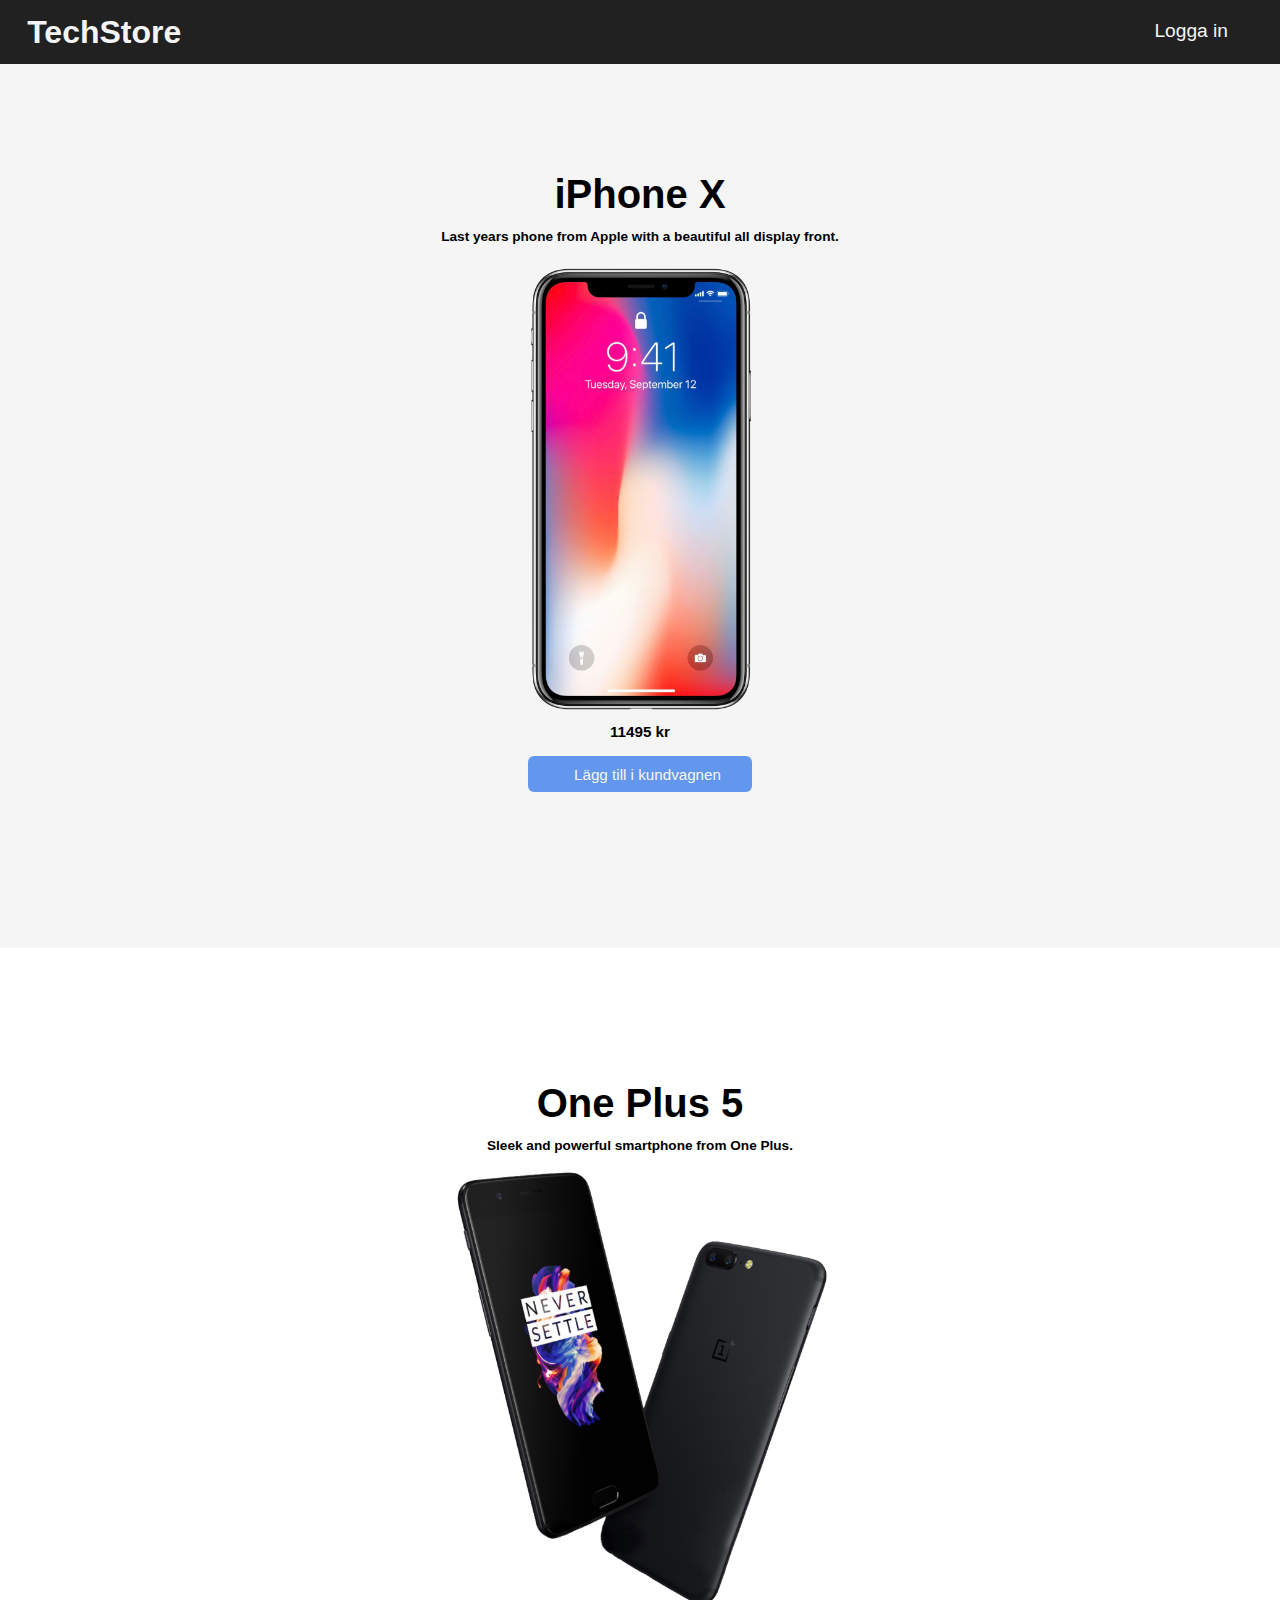
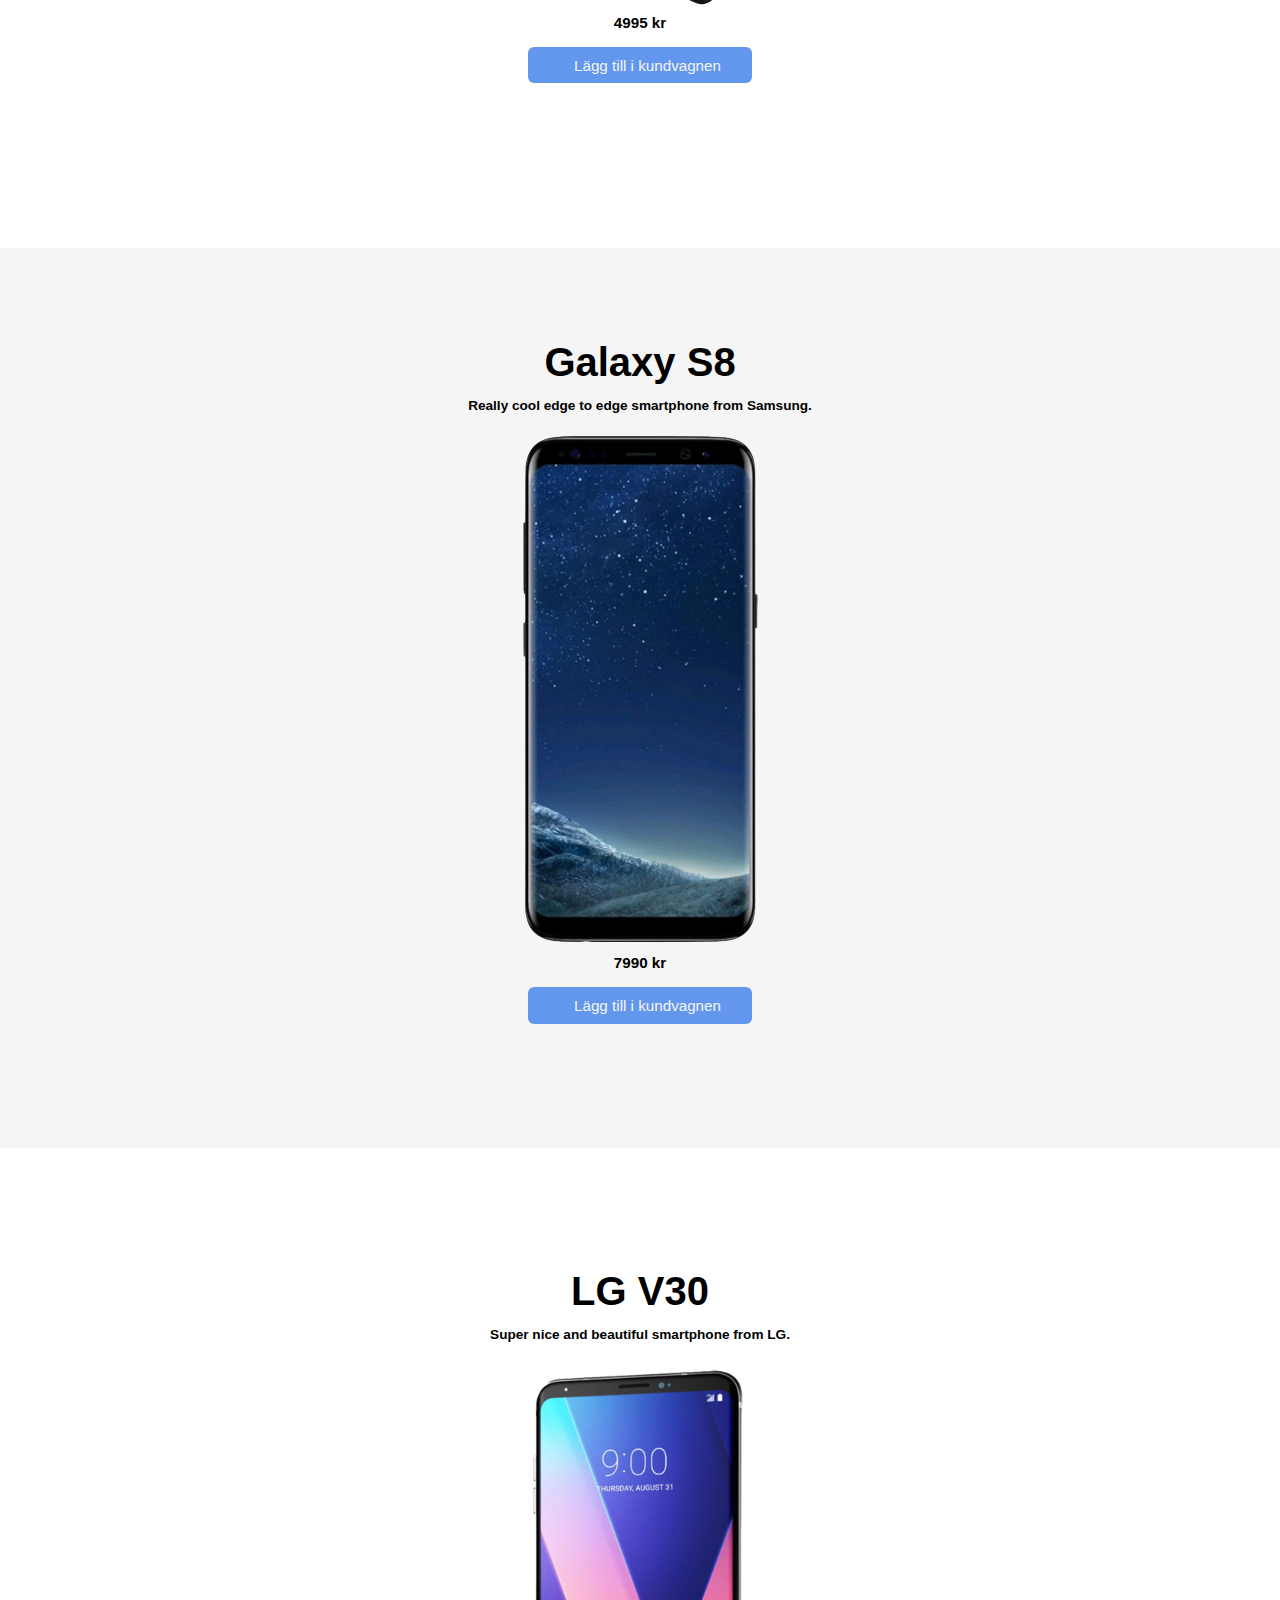
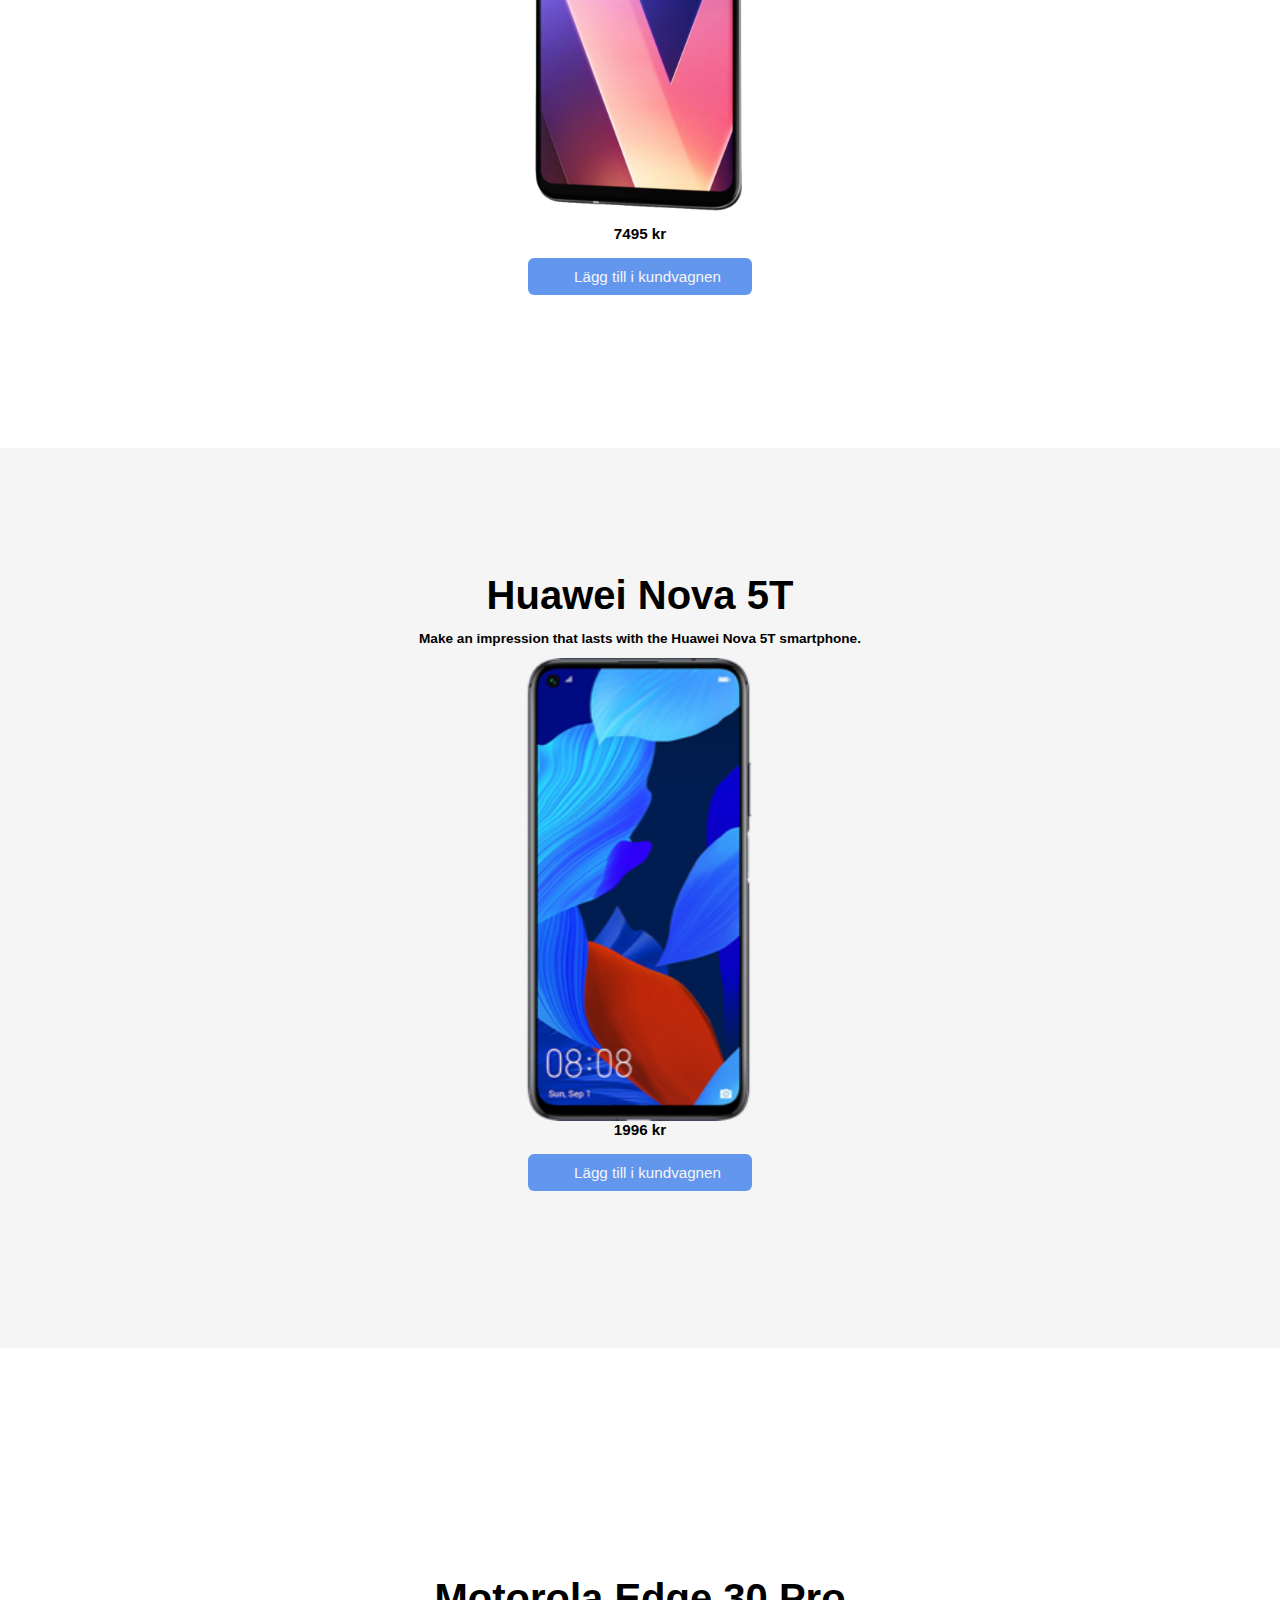
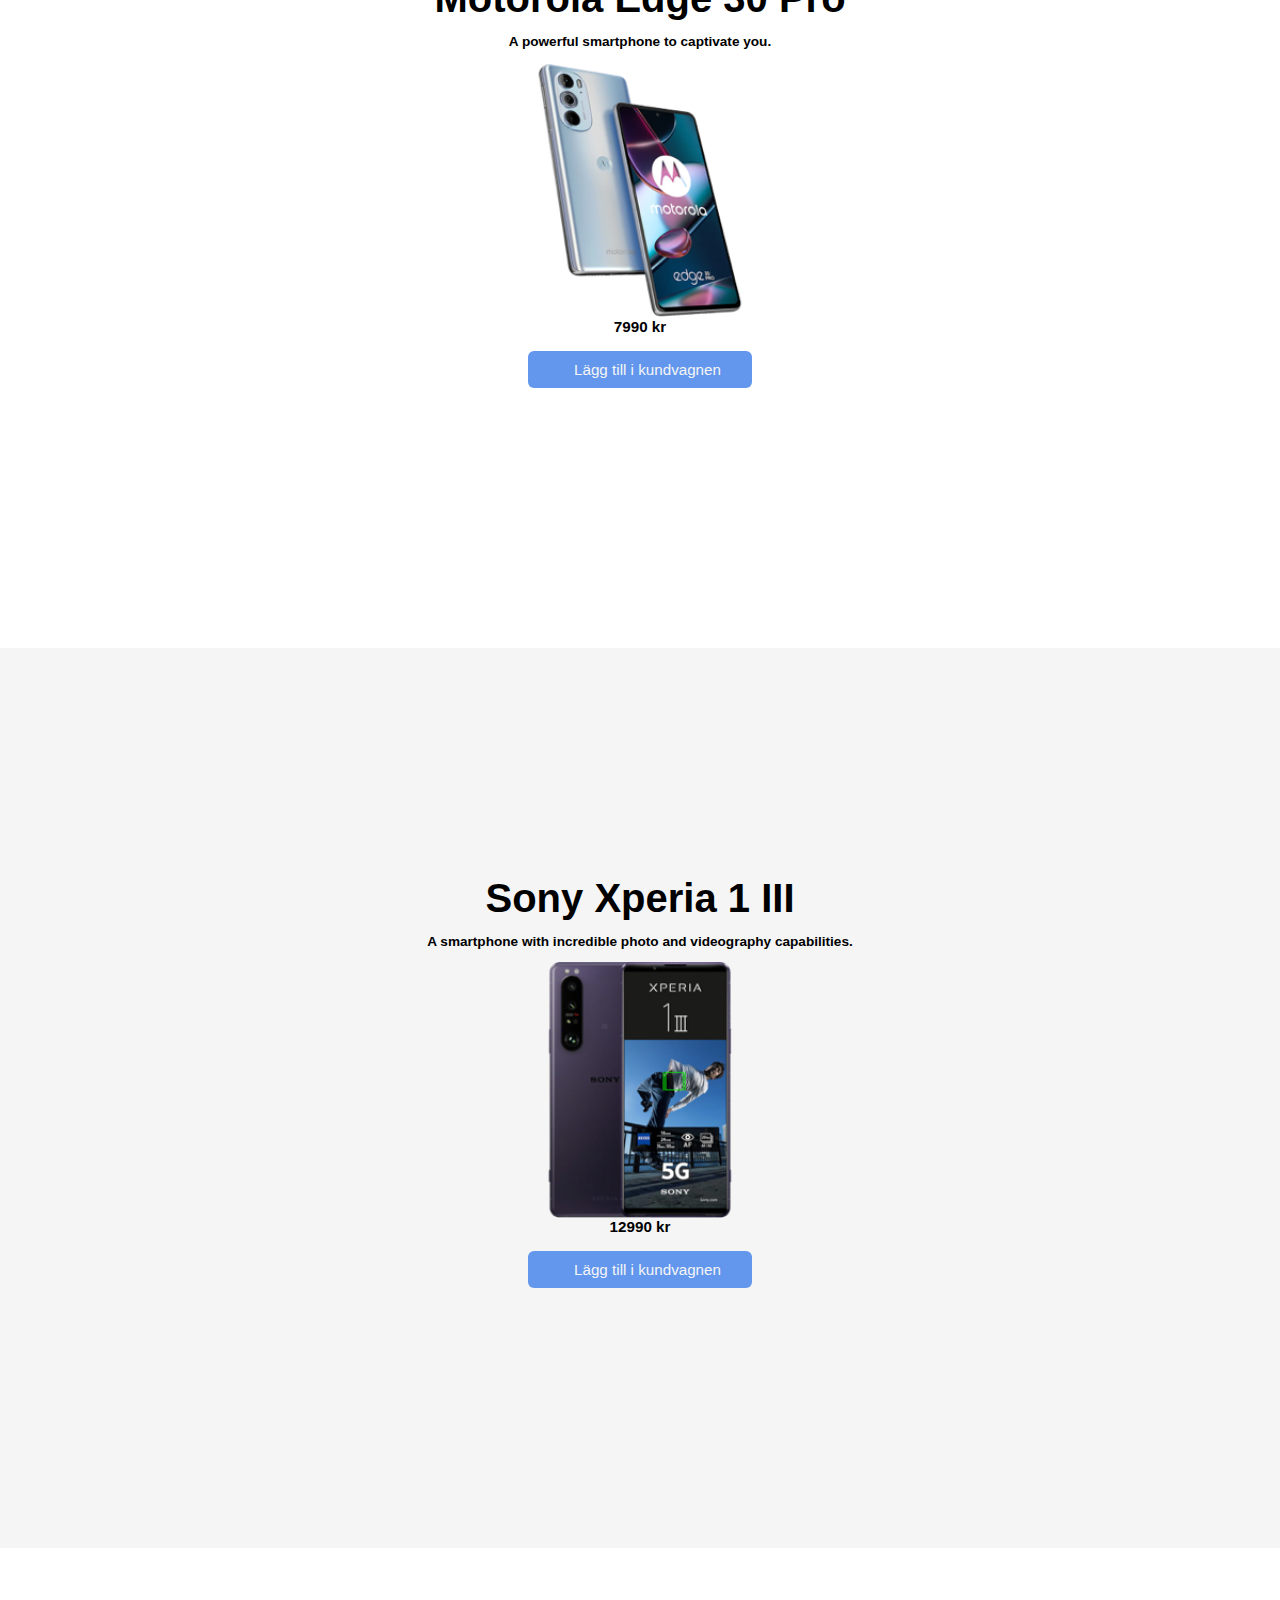
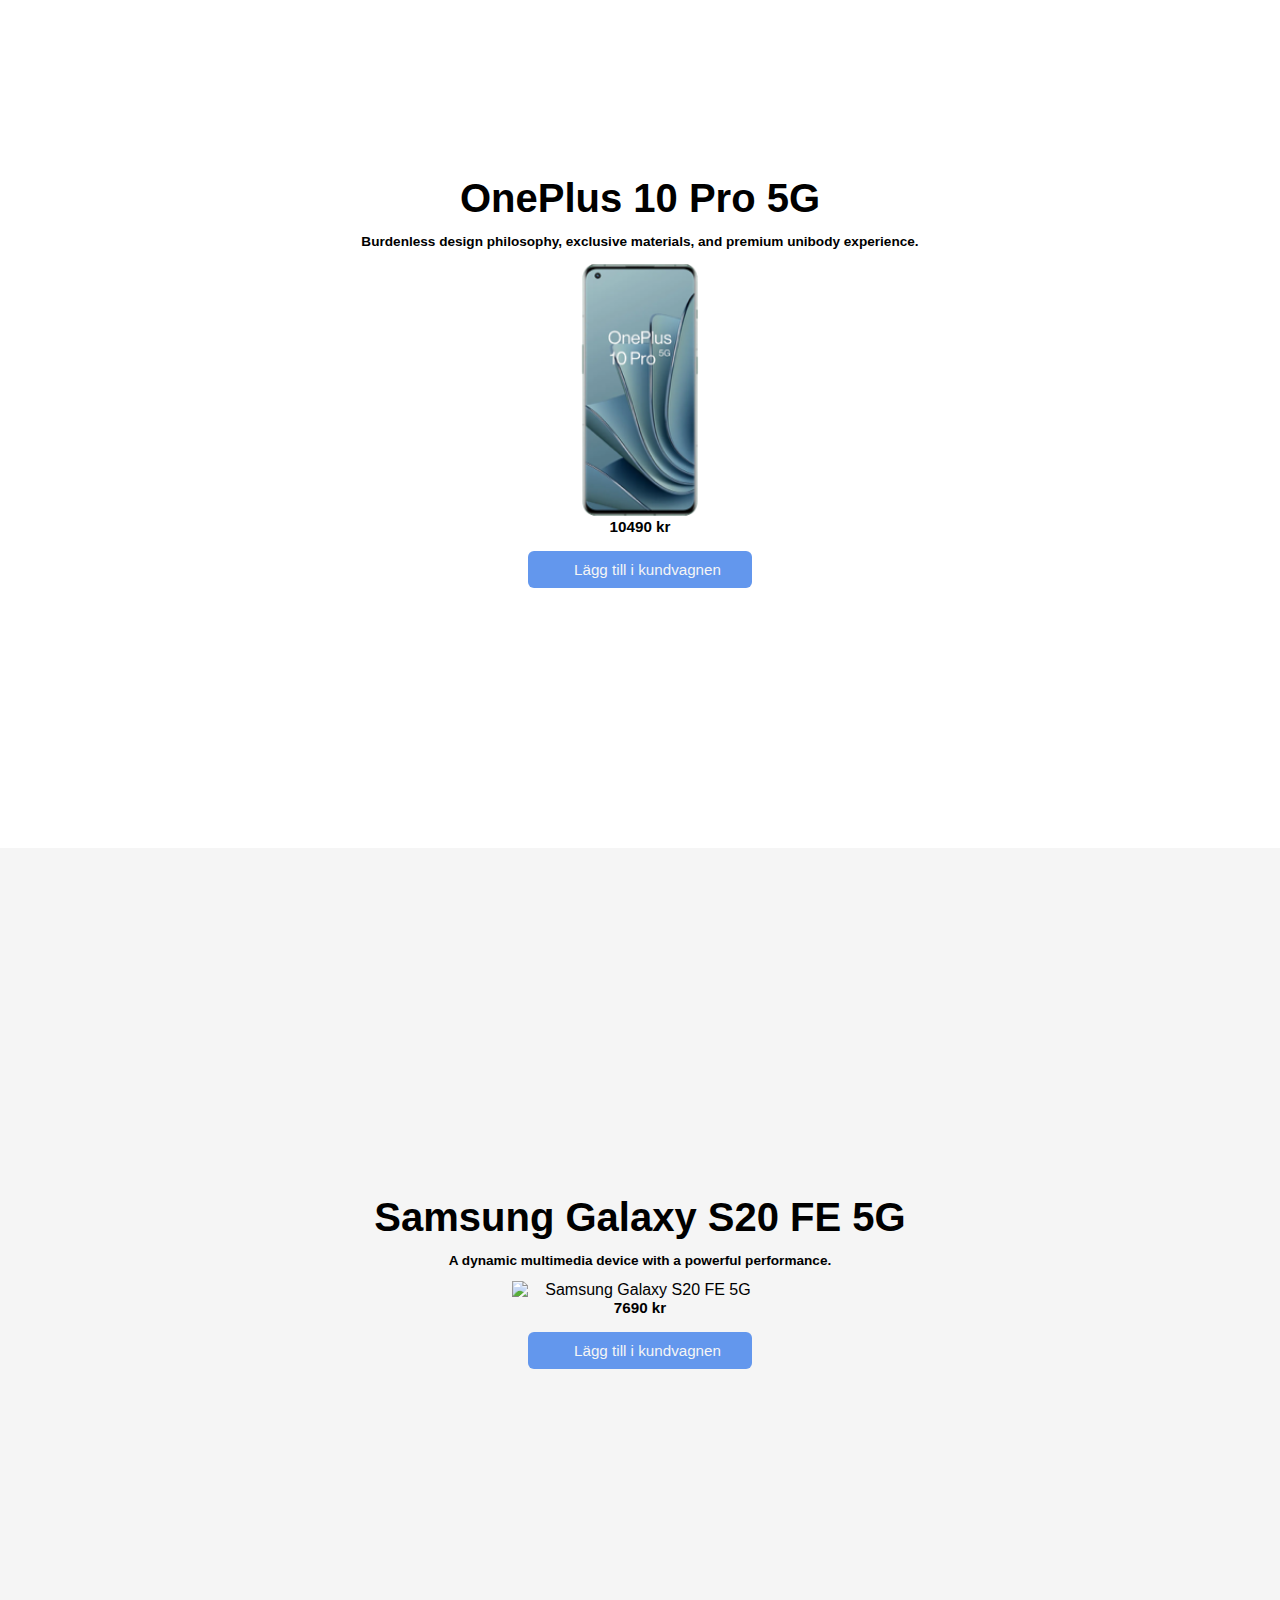
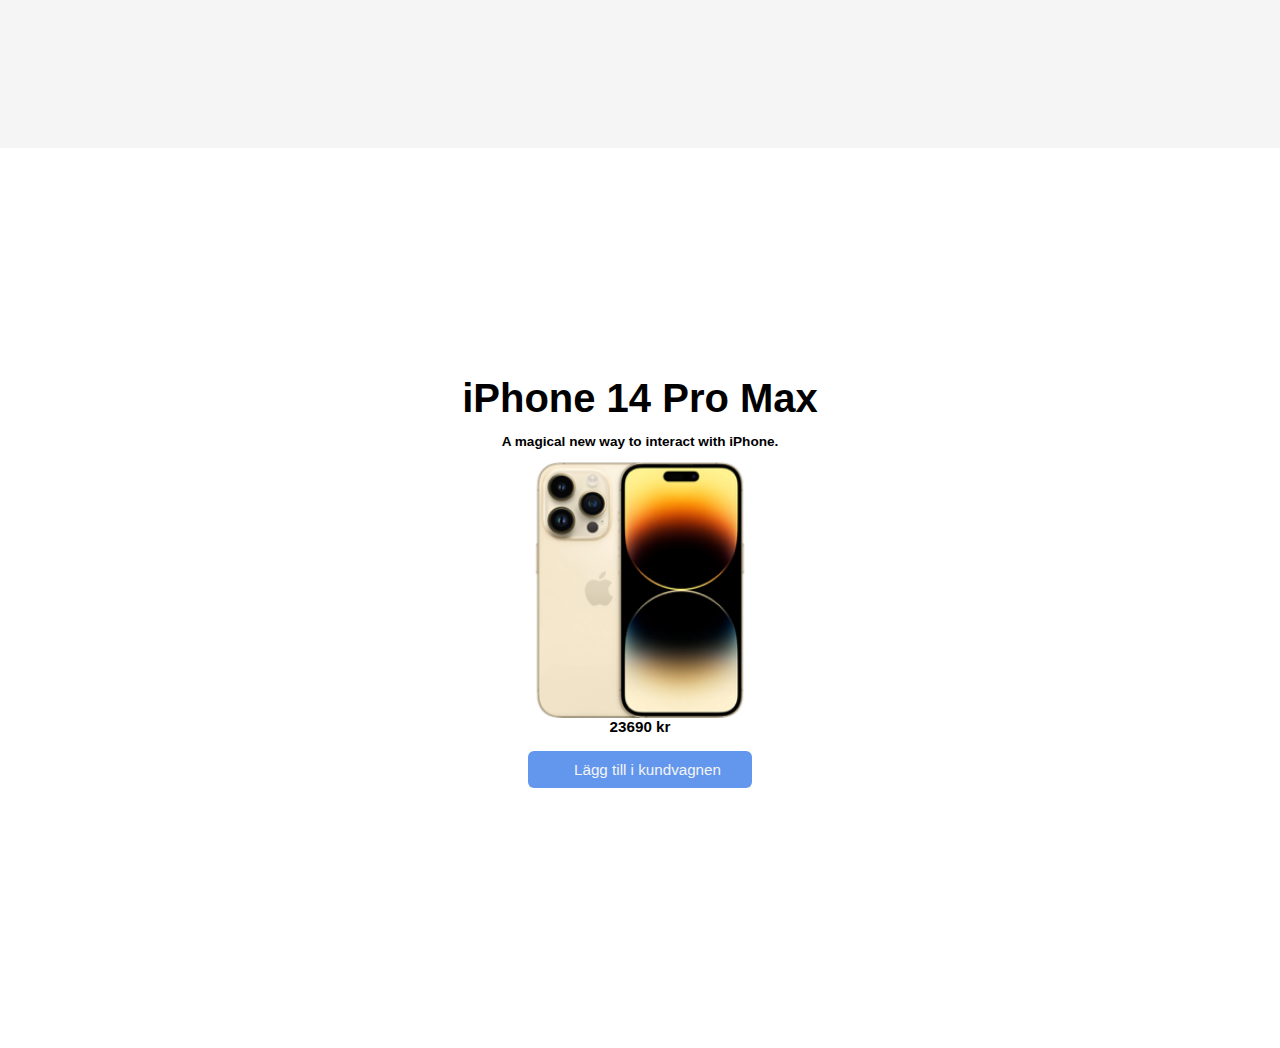
==== commit c497798a: "have fixed shitzsk" ====
--- a/Projektarbete (Tech Store)/index.html
+++ b/Projektarbete (Tech Store)/index.html
@@ -22,11 +22,12 @@
     <header>
         <h1 class="logoWhite"><a class="logoLink" href="index.html">TechStore</a></h1>
         <div class="headerIcons">
-            <div class="cartValue"></div>
-            <a class="headerCart" href="shoppingcart.html"><i class="fa-solid fa-cart-shopping"></i></a>
-            <a class="headerLogIn" href="login.html"><i class="fa-solid fa-user"></i></a>
+            <div class="cartDiv">
+                <div class="cartValue"></div>
+                <a class="headerCart" href="shoppingcart.html"><i class="fa-solid fa-cart-shopping"></i></a>
+            </div>
+<!--             <a class="headerLogIn" href="login.html"><i class="fa-solid fa-user"></i></a> -->
             <button class="toLoginBtn" onclick="window.location='login.html';">Logga in</button>
-
         </div>
     </header>
 
--- a/Projektarbete (Tech Store)/styles.css
+++ b/Projektarbete (Tech Store)/styles.css
@@ -36,6 +36,11 @@
     display: flex;
     flex-direction: row;
     justify-content: space-evenly;
+}
+
+.cartDiv {
+    display: flex;
+    flex-direction: row;
 }
 
 .cartValue{
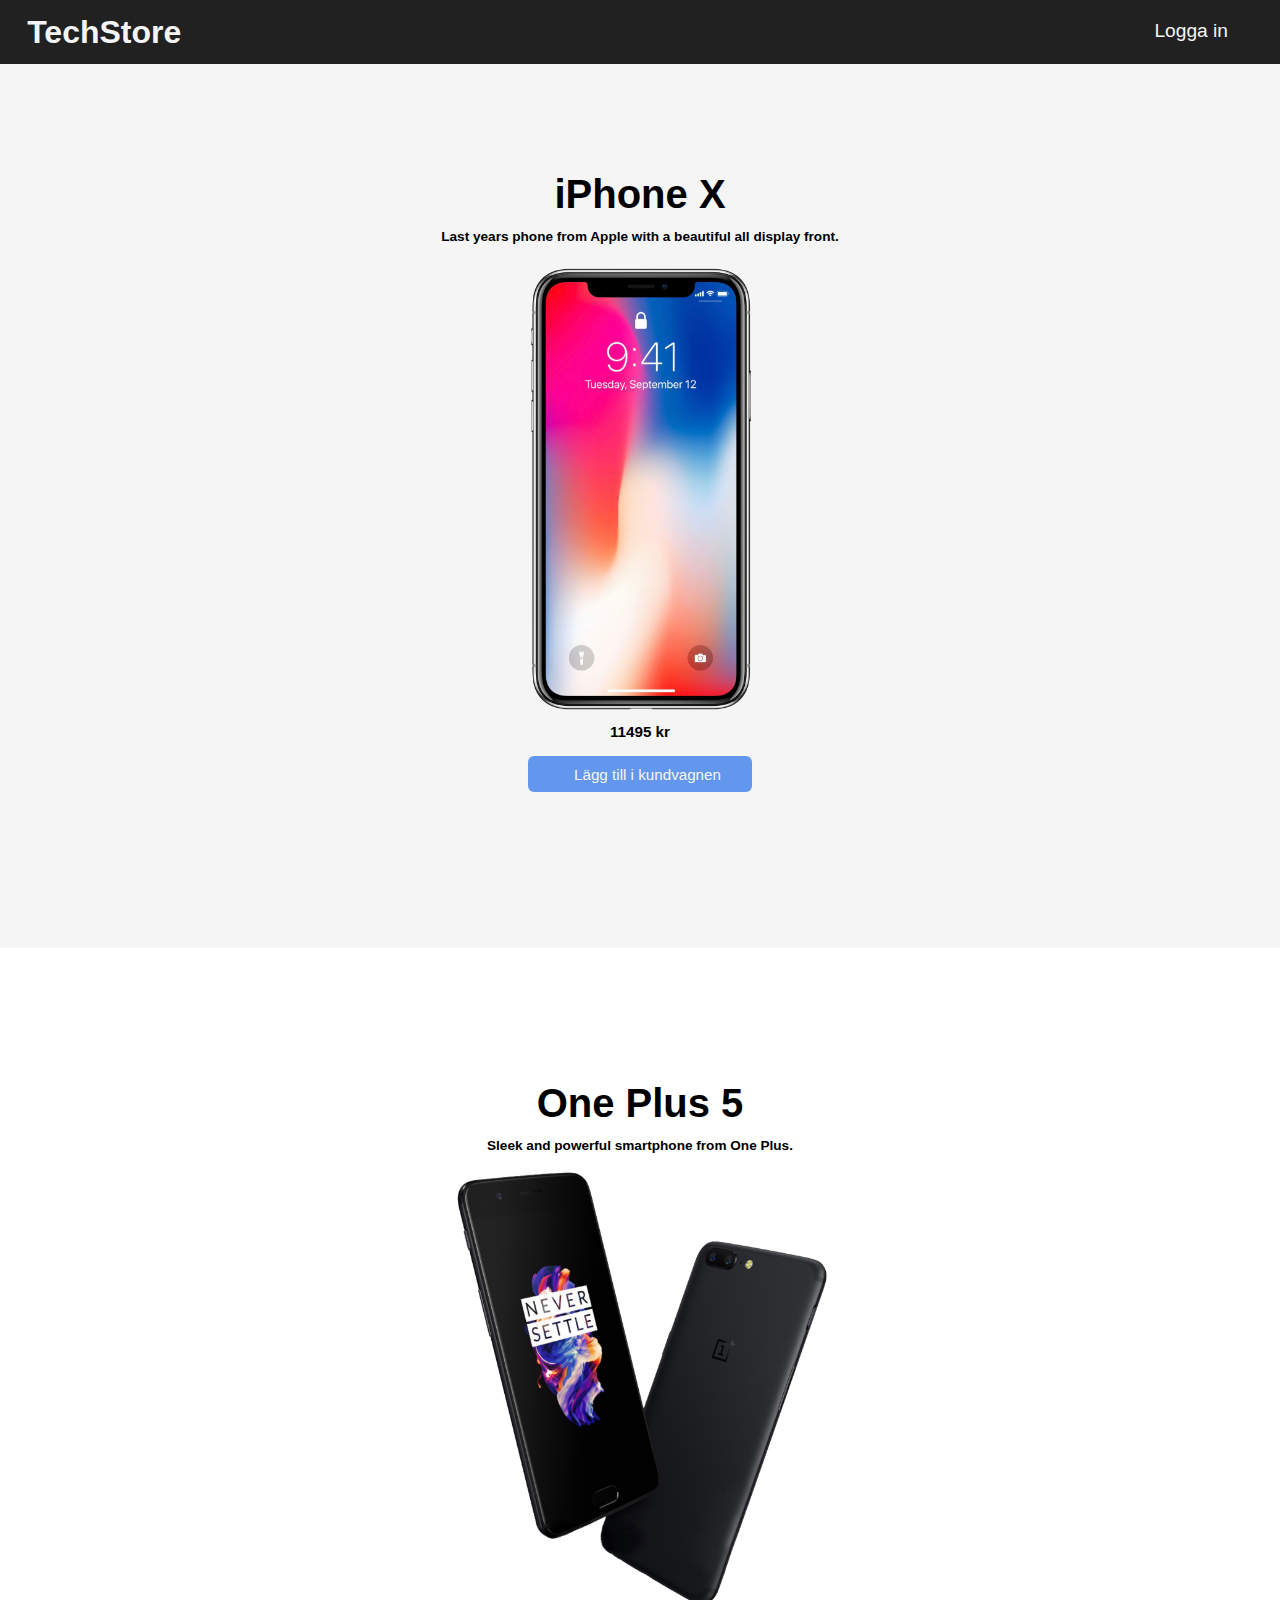
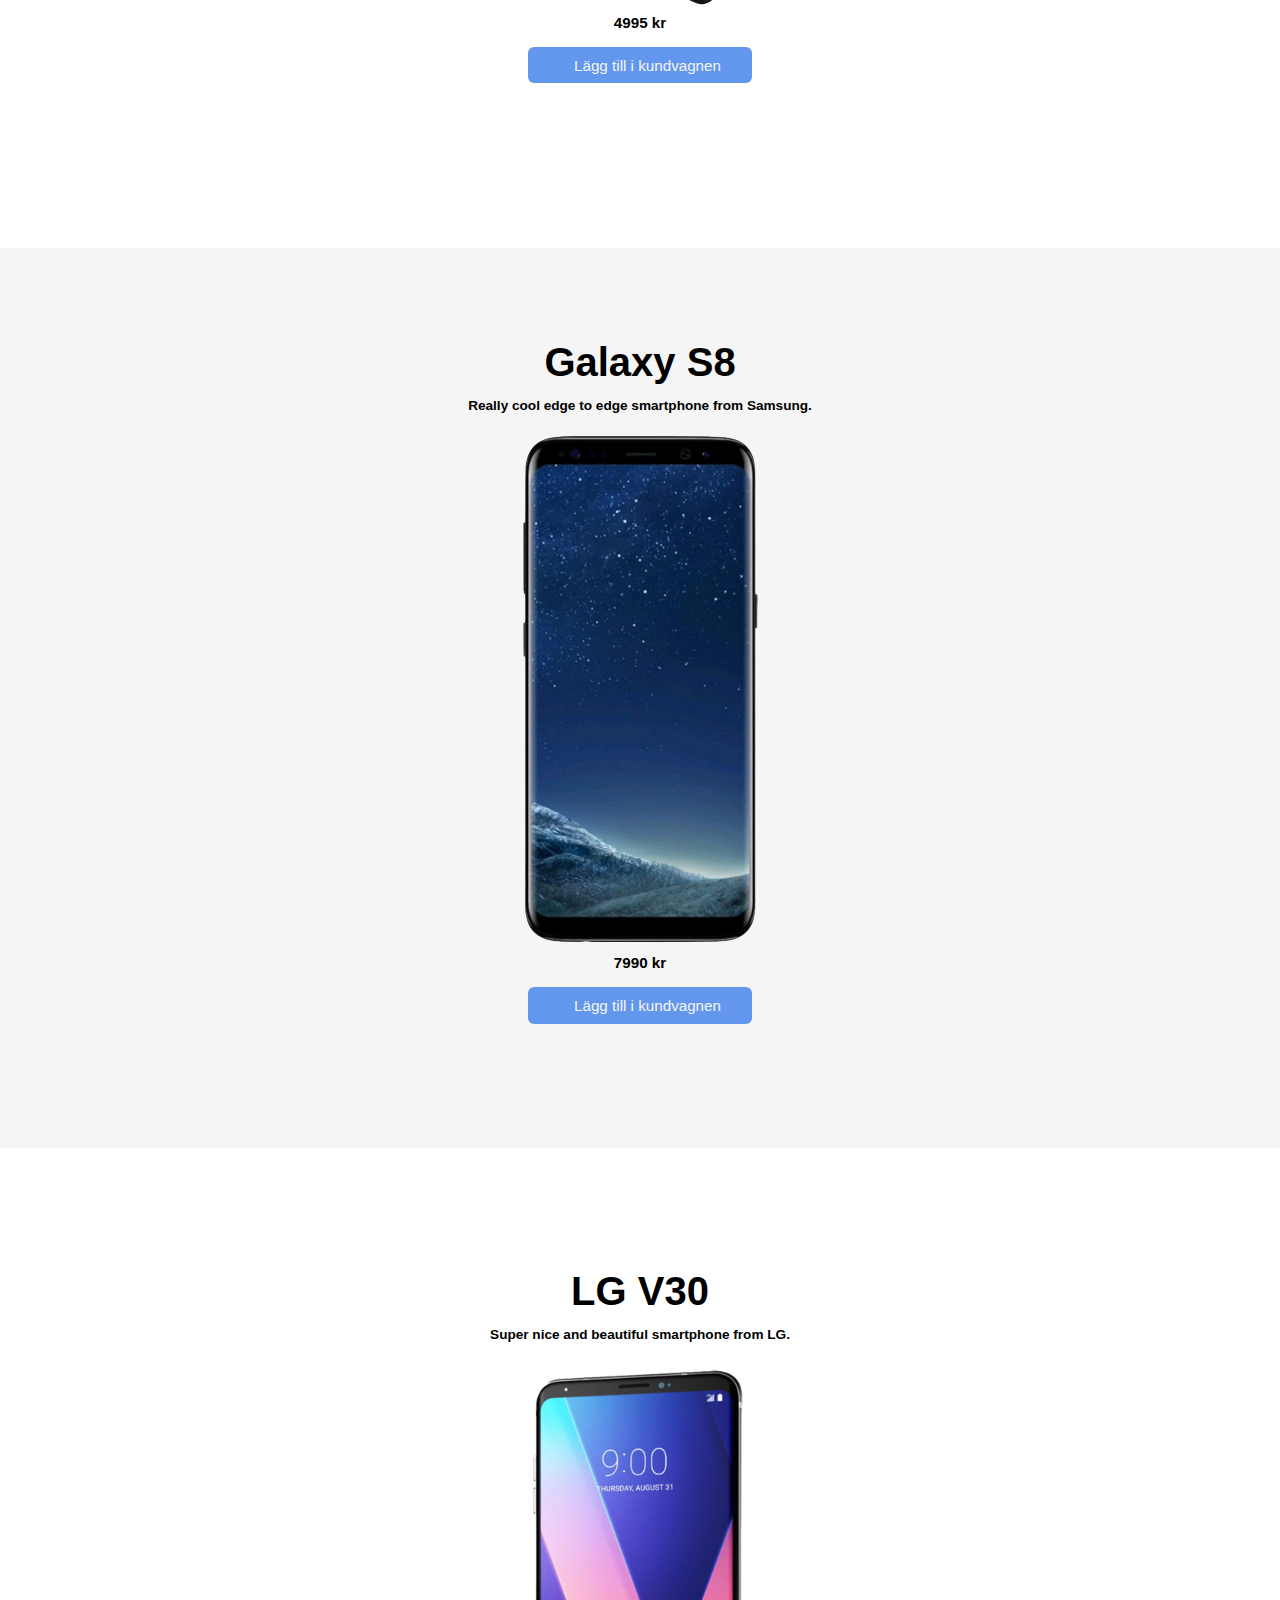
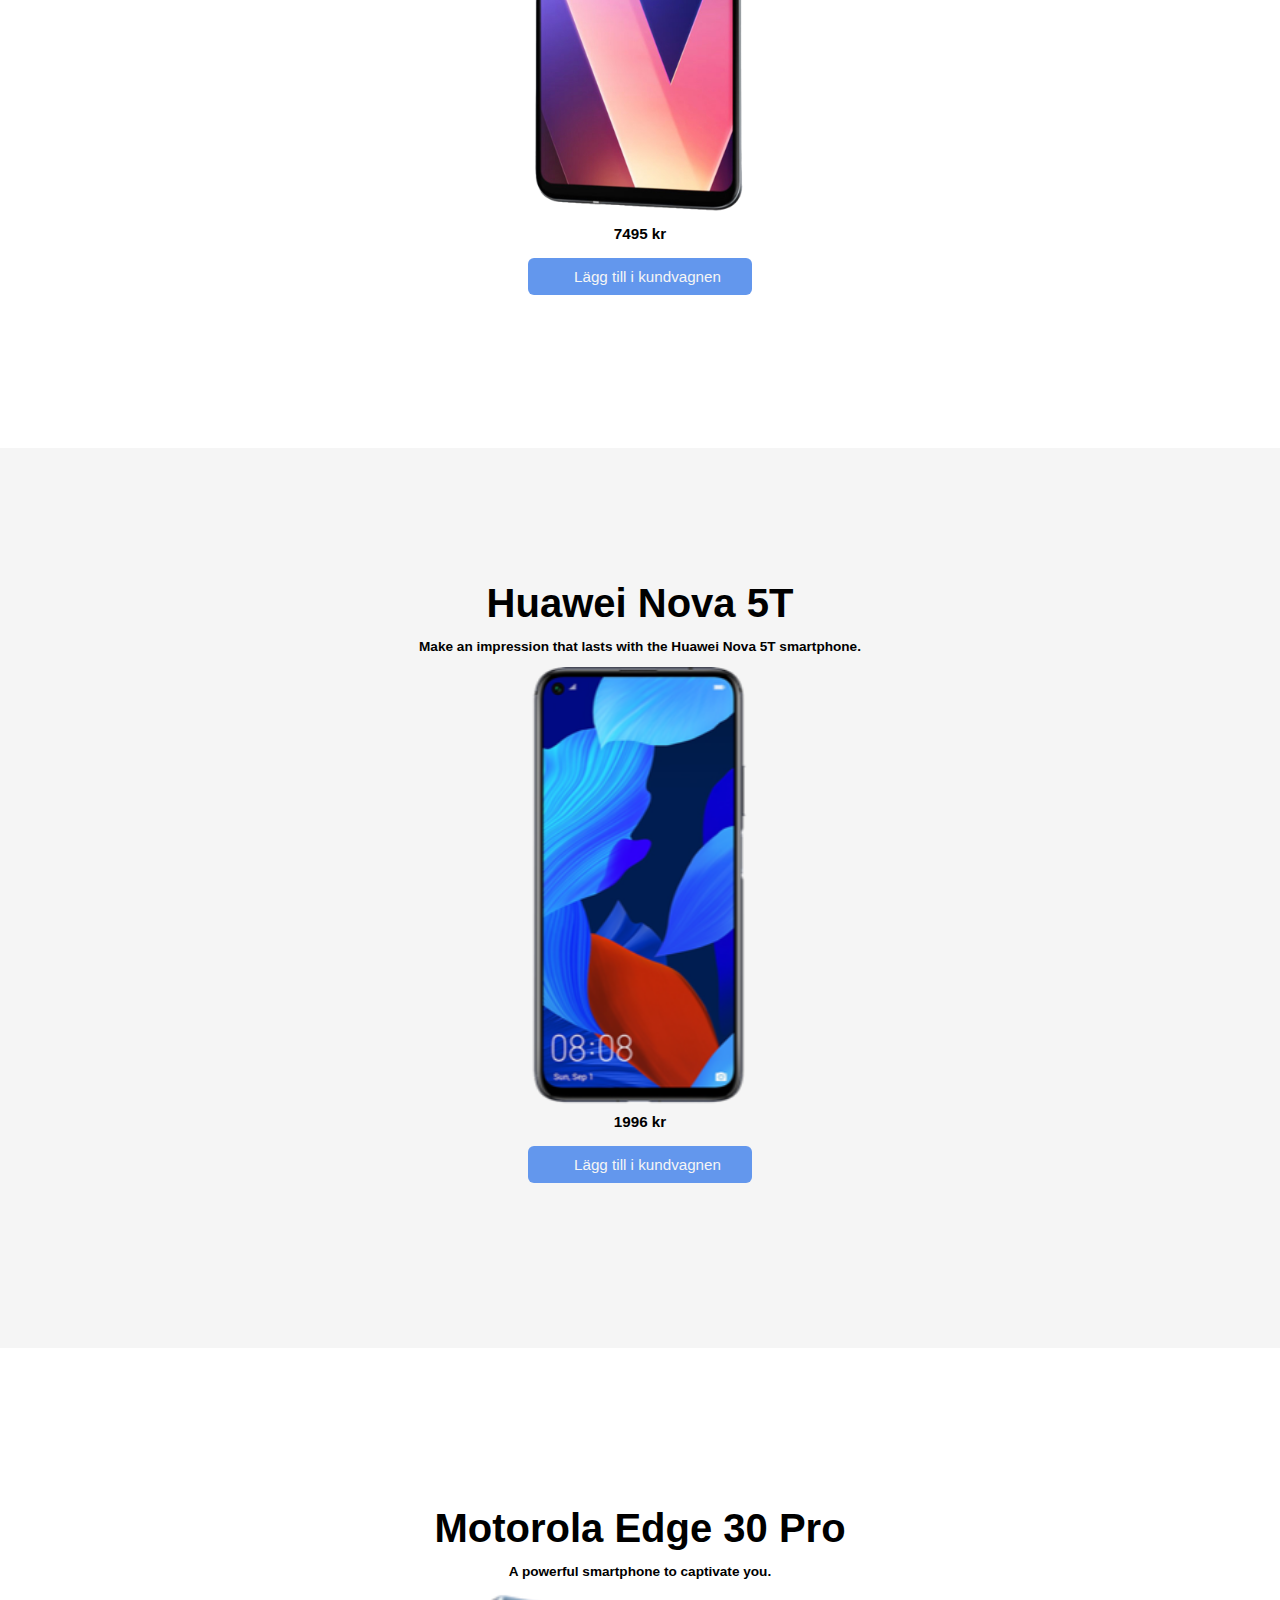
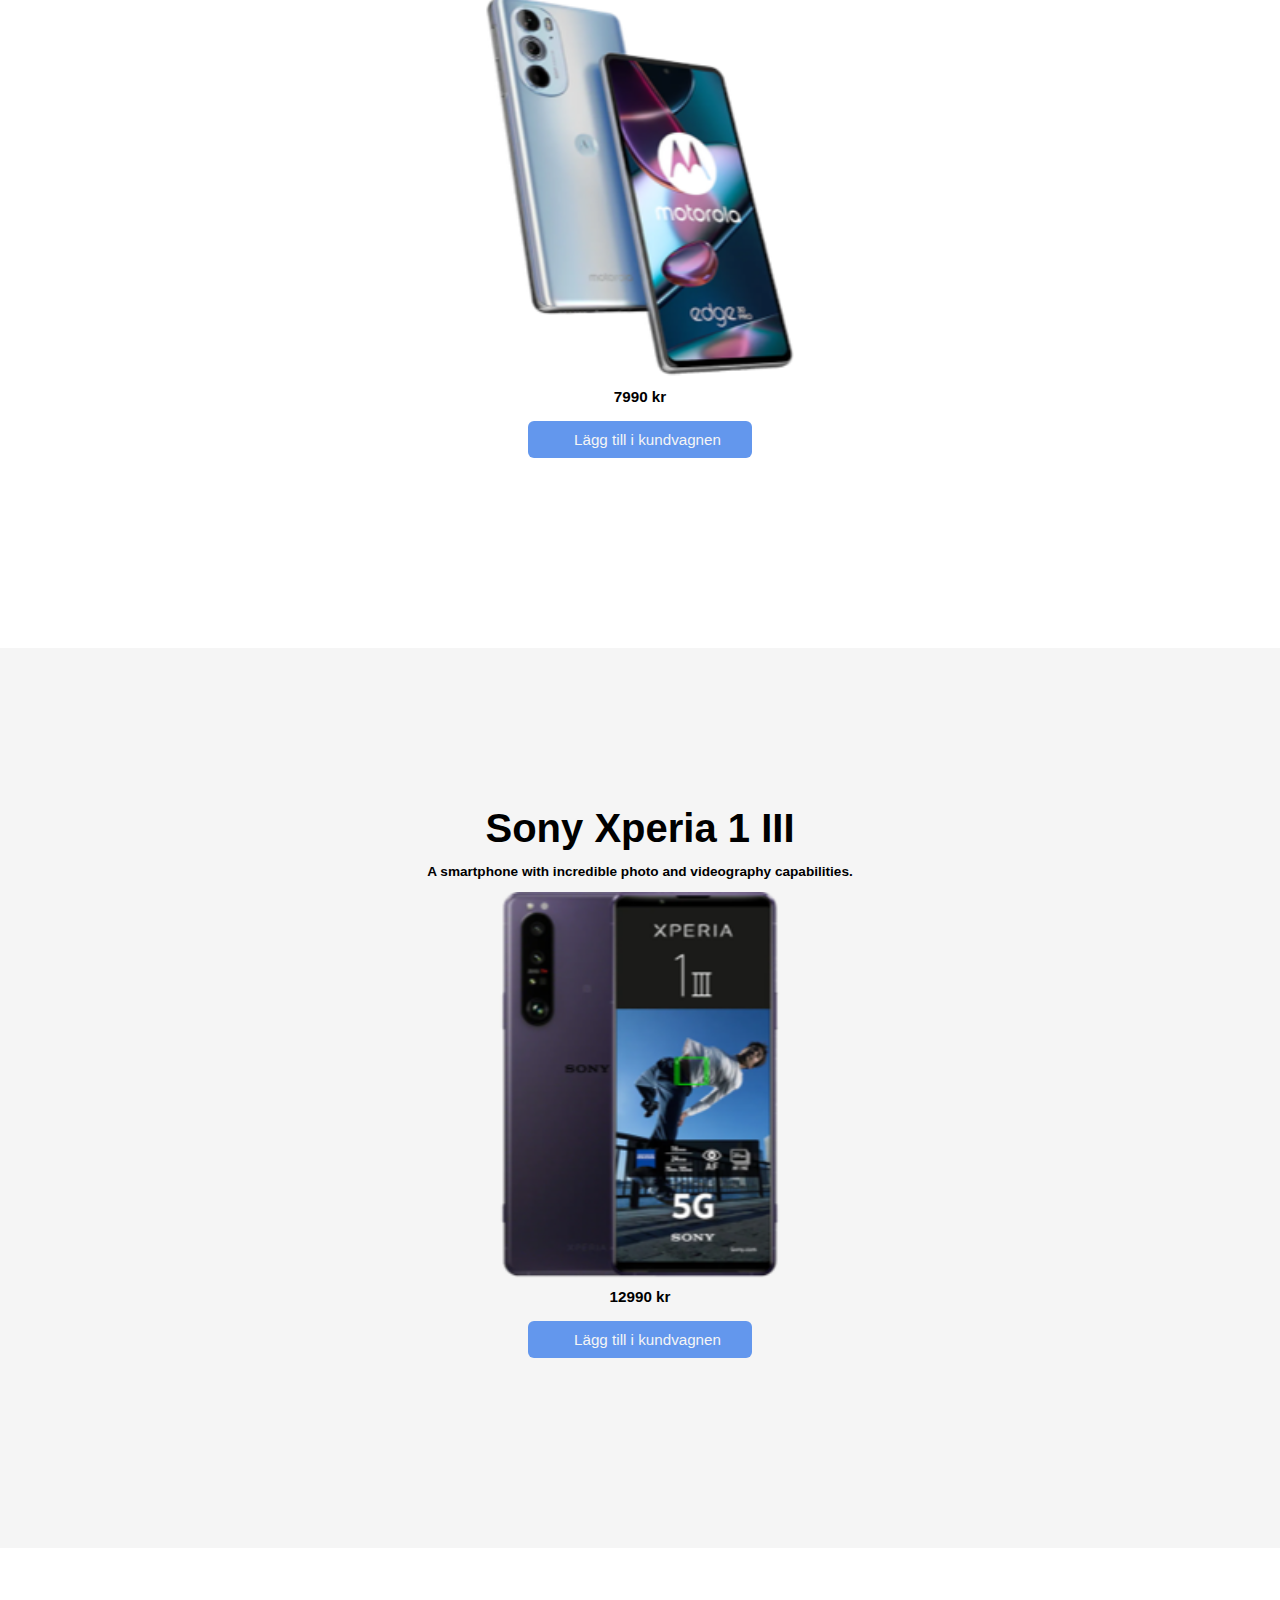
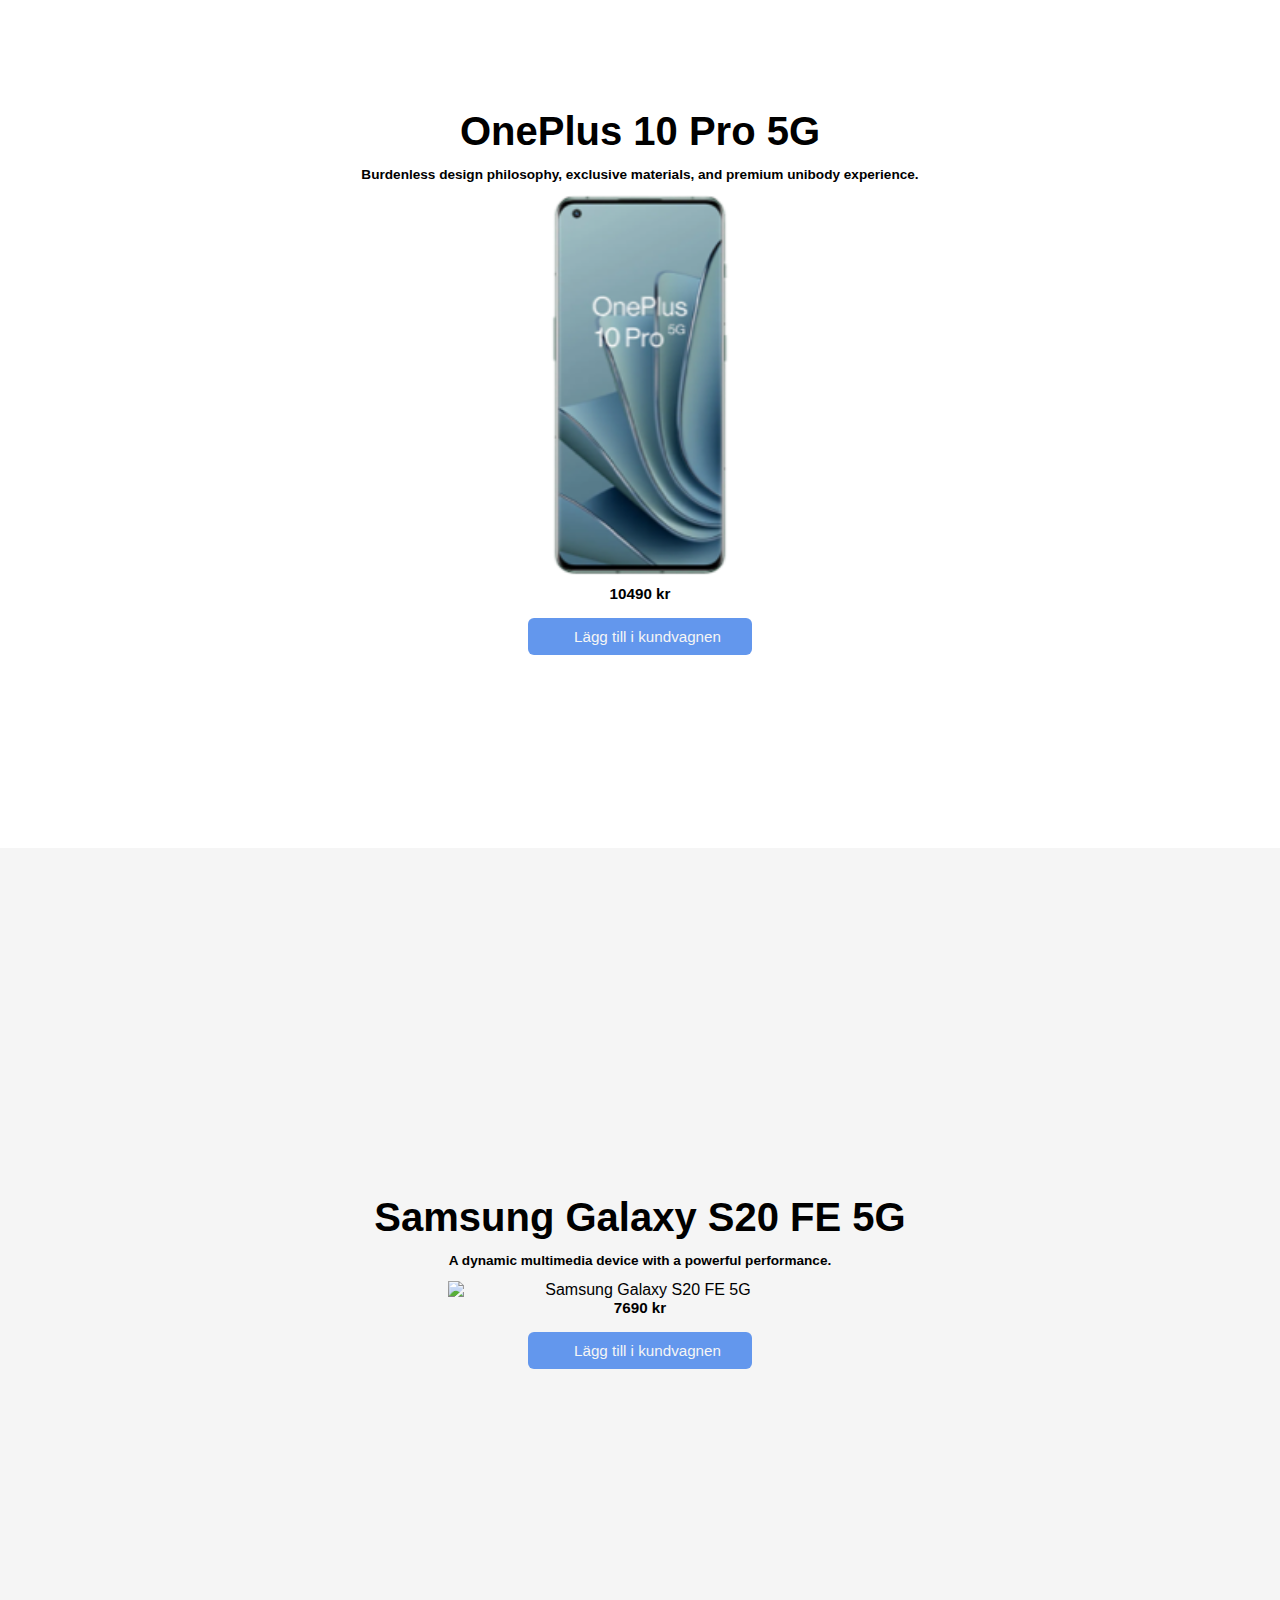
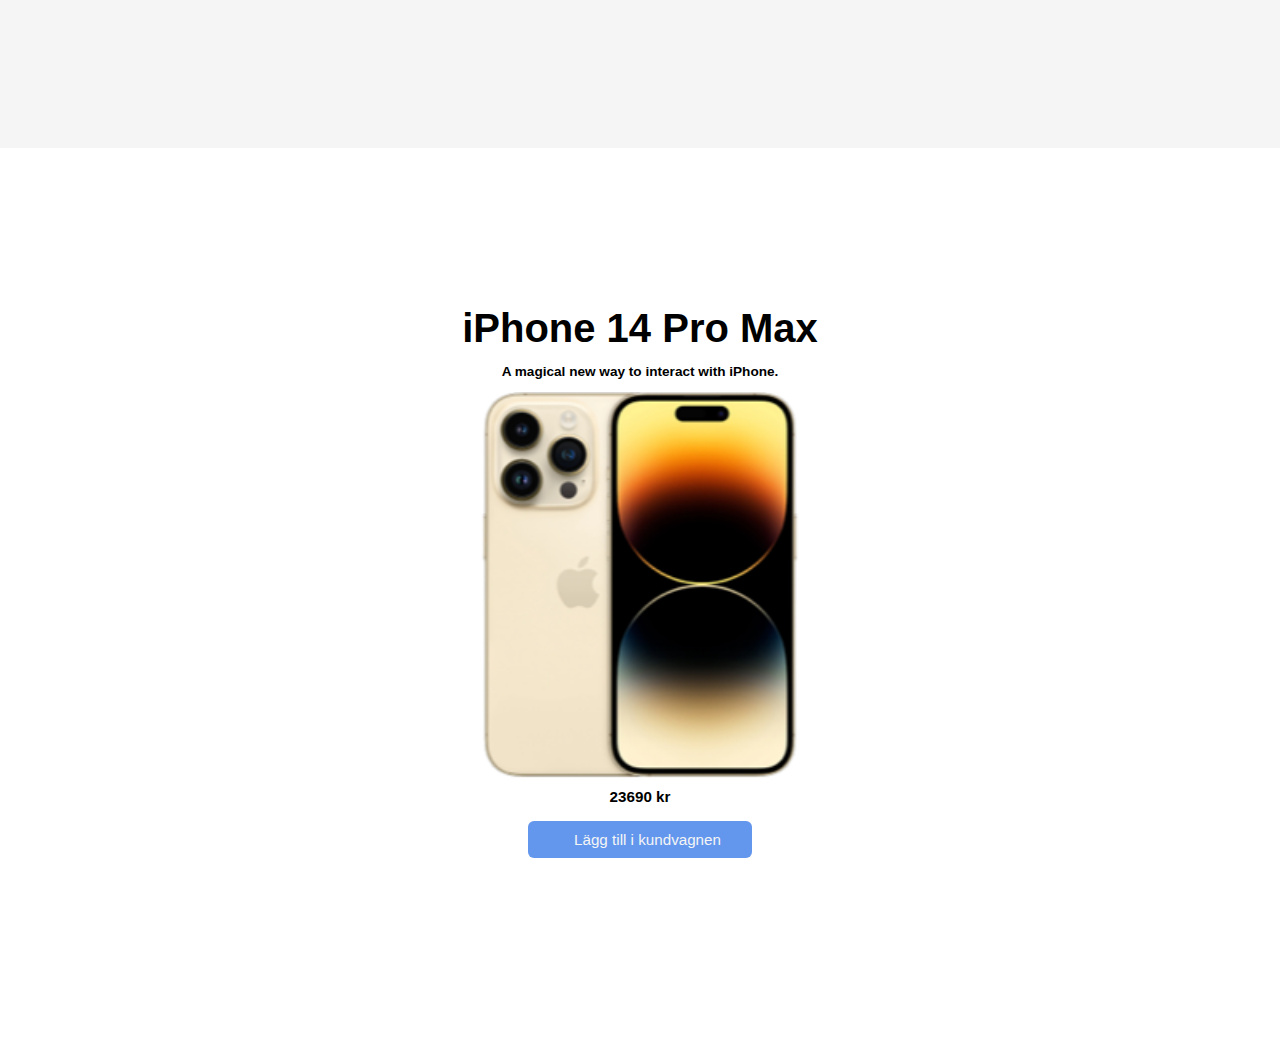
==== commit 15652441: "Merge pull request #35 from SigneAnnaMaria:fix-account-btn" ====
--- a/Projektarbete (Tech Store)/index.html
+++ b/Projektarbete (Tech Store)/index.html
@@ -26,8 +26,9 @@
                 <div class="cartValue"></div>
                 <a class="headerCart" href="shoppingcart.html"><i class="fa-solid fa-cart-shopping"></i></a>
             </div>
-<!--             <a class="headerLogIn" href="login.html"><i class="fa-solid fa-user"></i></a> -->
+<!--             <a class="headerLogIn" href="login.html"><i class="fa-solid fa-user"></i></a> -->  
             <button class="toLoginBtn" onclick="window.location='login.html';">Logga in</button>
+            <a class="headerLogIn" href="login.html"><i class="fa-solid fa-user"></i></a>
         </div>
     </header>
 
--- a/Projektarbete (Tech Store)/styles.css
+++ b/Projektarbete (Tech Store)/styles.css
@@ -2,6 +2,7 @@
     margin: 0;
     padding: 0;
     box-sizing: border-box;
+    font-family: arial;
 }
 
 body {
@@ -28,7 +29,7 @@
     flex-direction: row;
     justify-content: space-between;
     align-items: center;
-}
+}  
 
 .headerIcons {
     width: 9rem;
@@ -70,6 +71,10 @@
     border-radius: 1rem;
 }
 
+.headerLogIn {
+    display: none;
+}
+
 .productsContainer {
     margin-top: 3rem;
     width: 100%;
@@ -139,6 +144,14 @@
 
 #img1 {
     width: 24rem;
+}
+
+#img4 {
+    width: 15rem;
+}
+
+#img5, #img6, #img7, #img8, #img9, #img10 {
+    width: 24rem
 }
 
 /* --------------------- Cart Css */
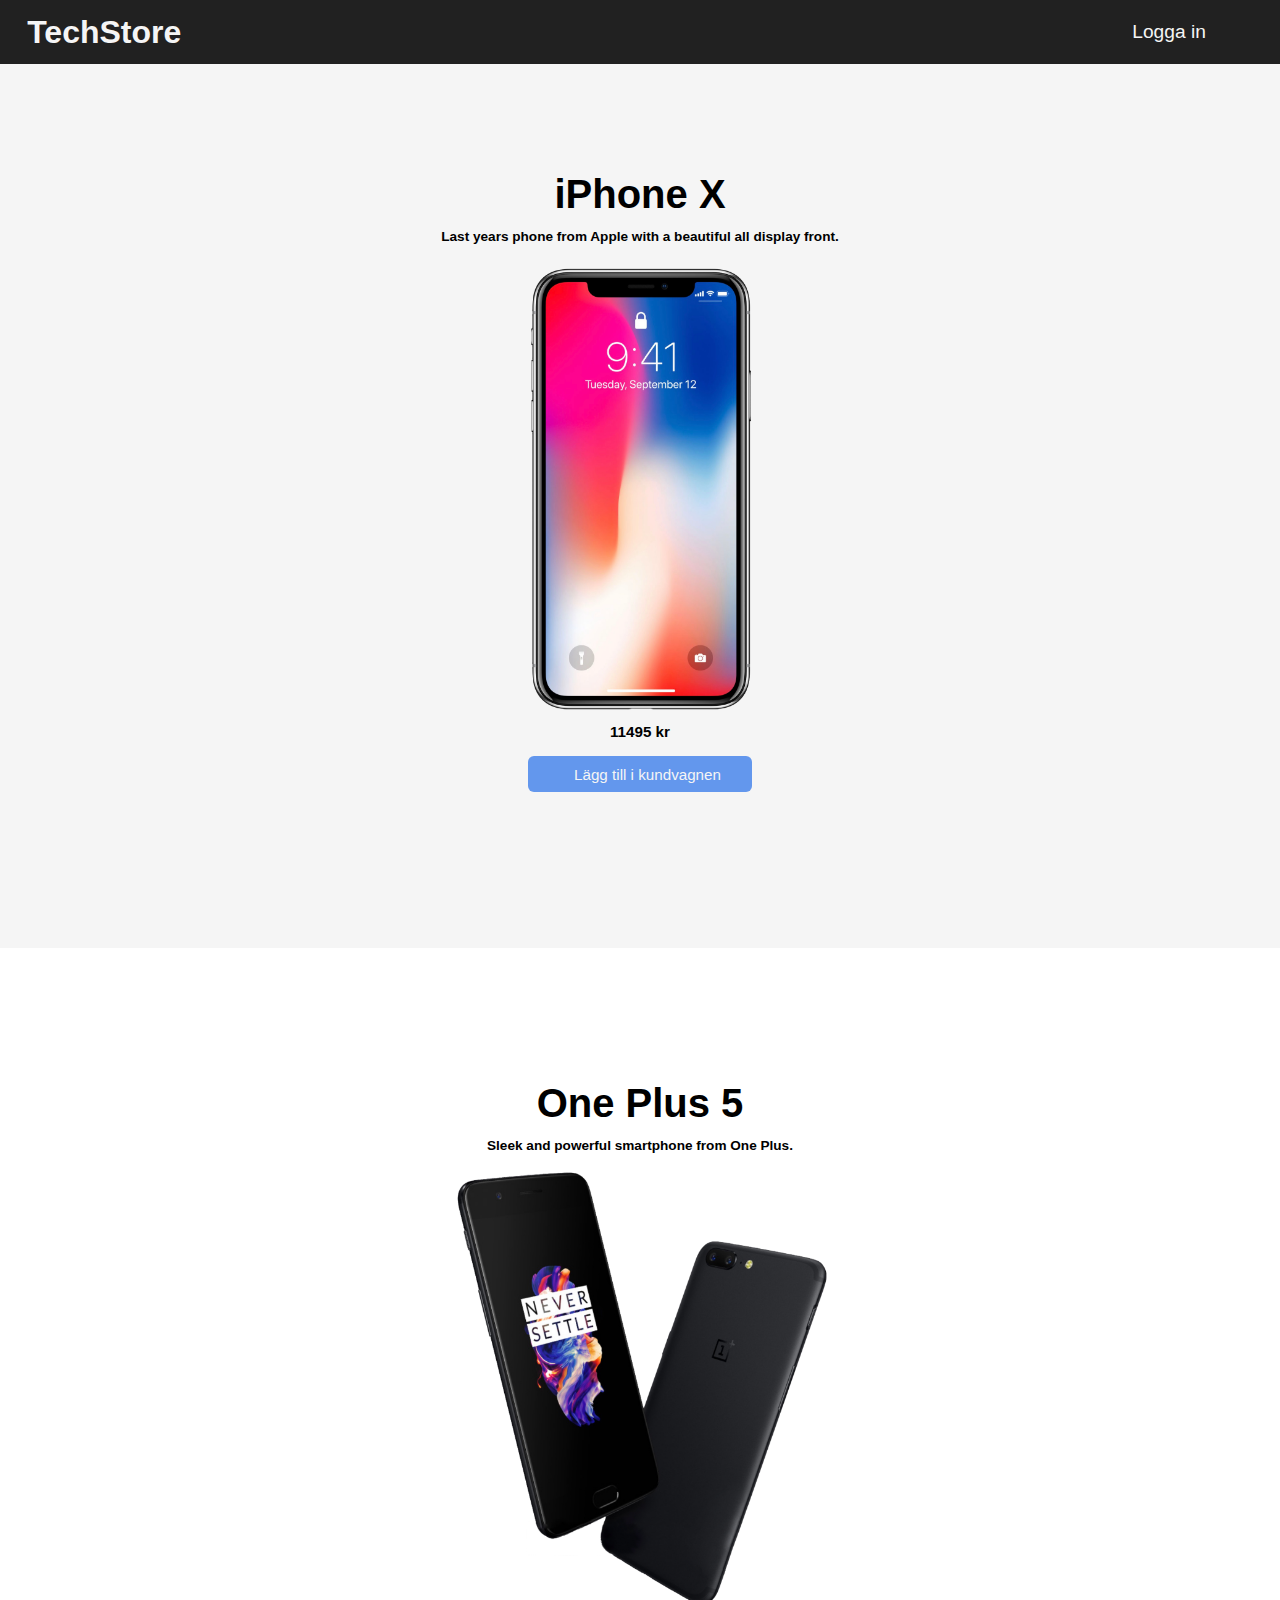
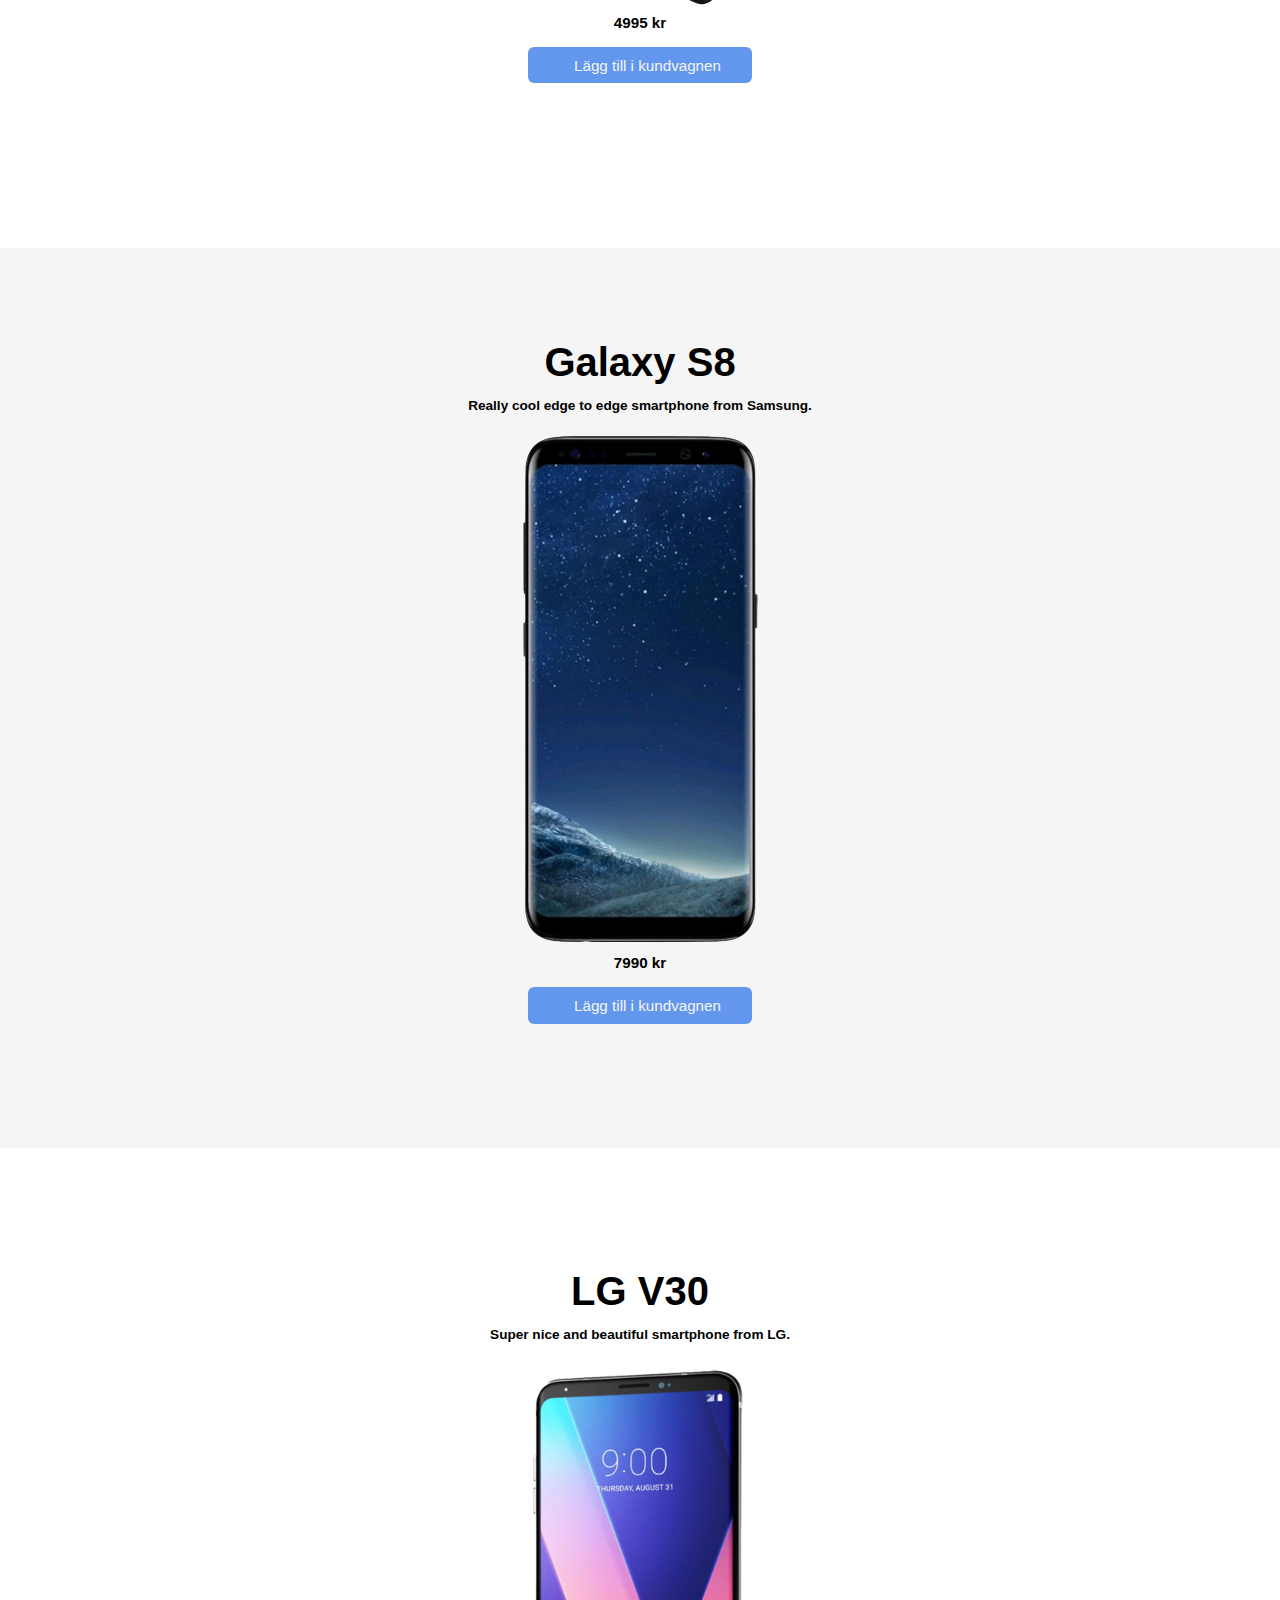
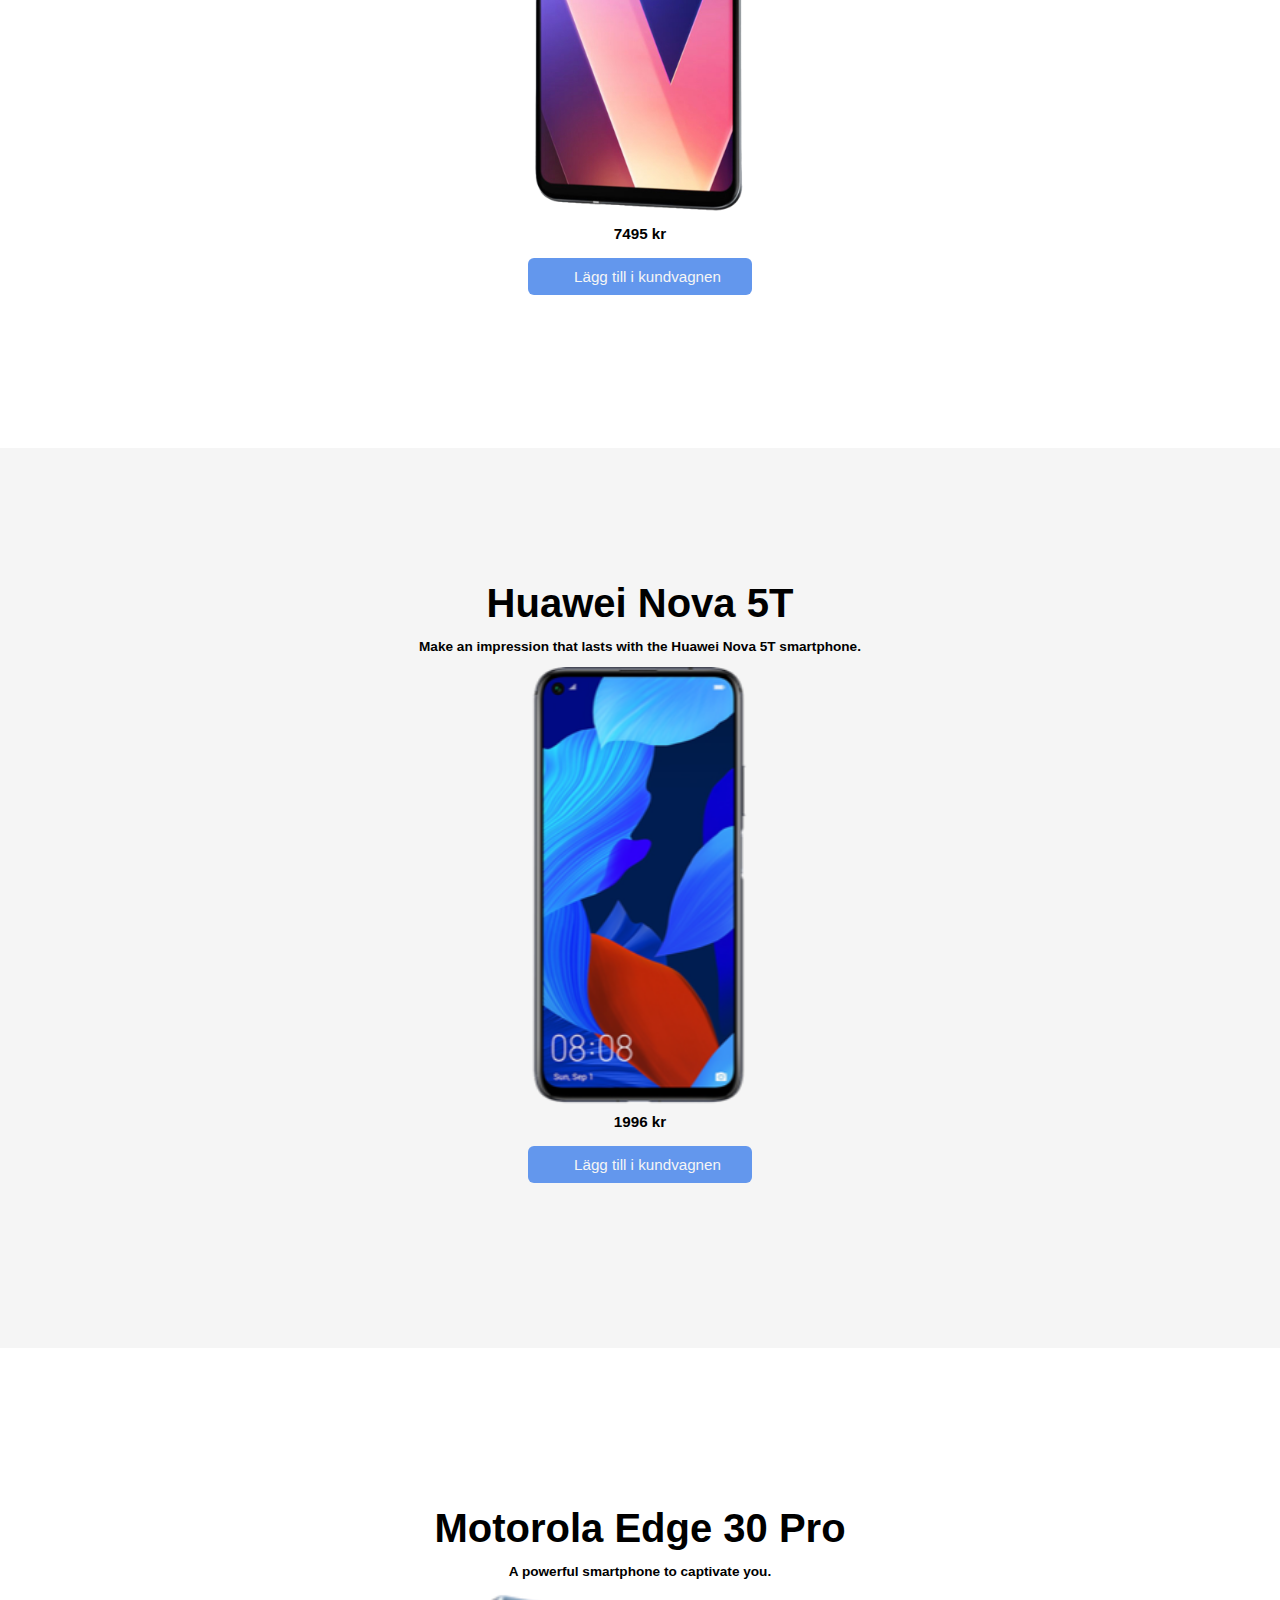
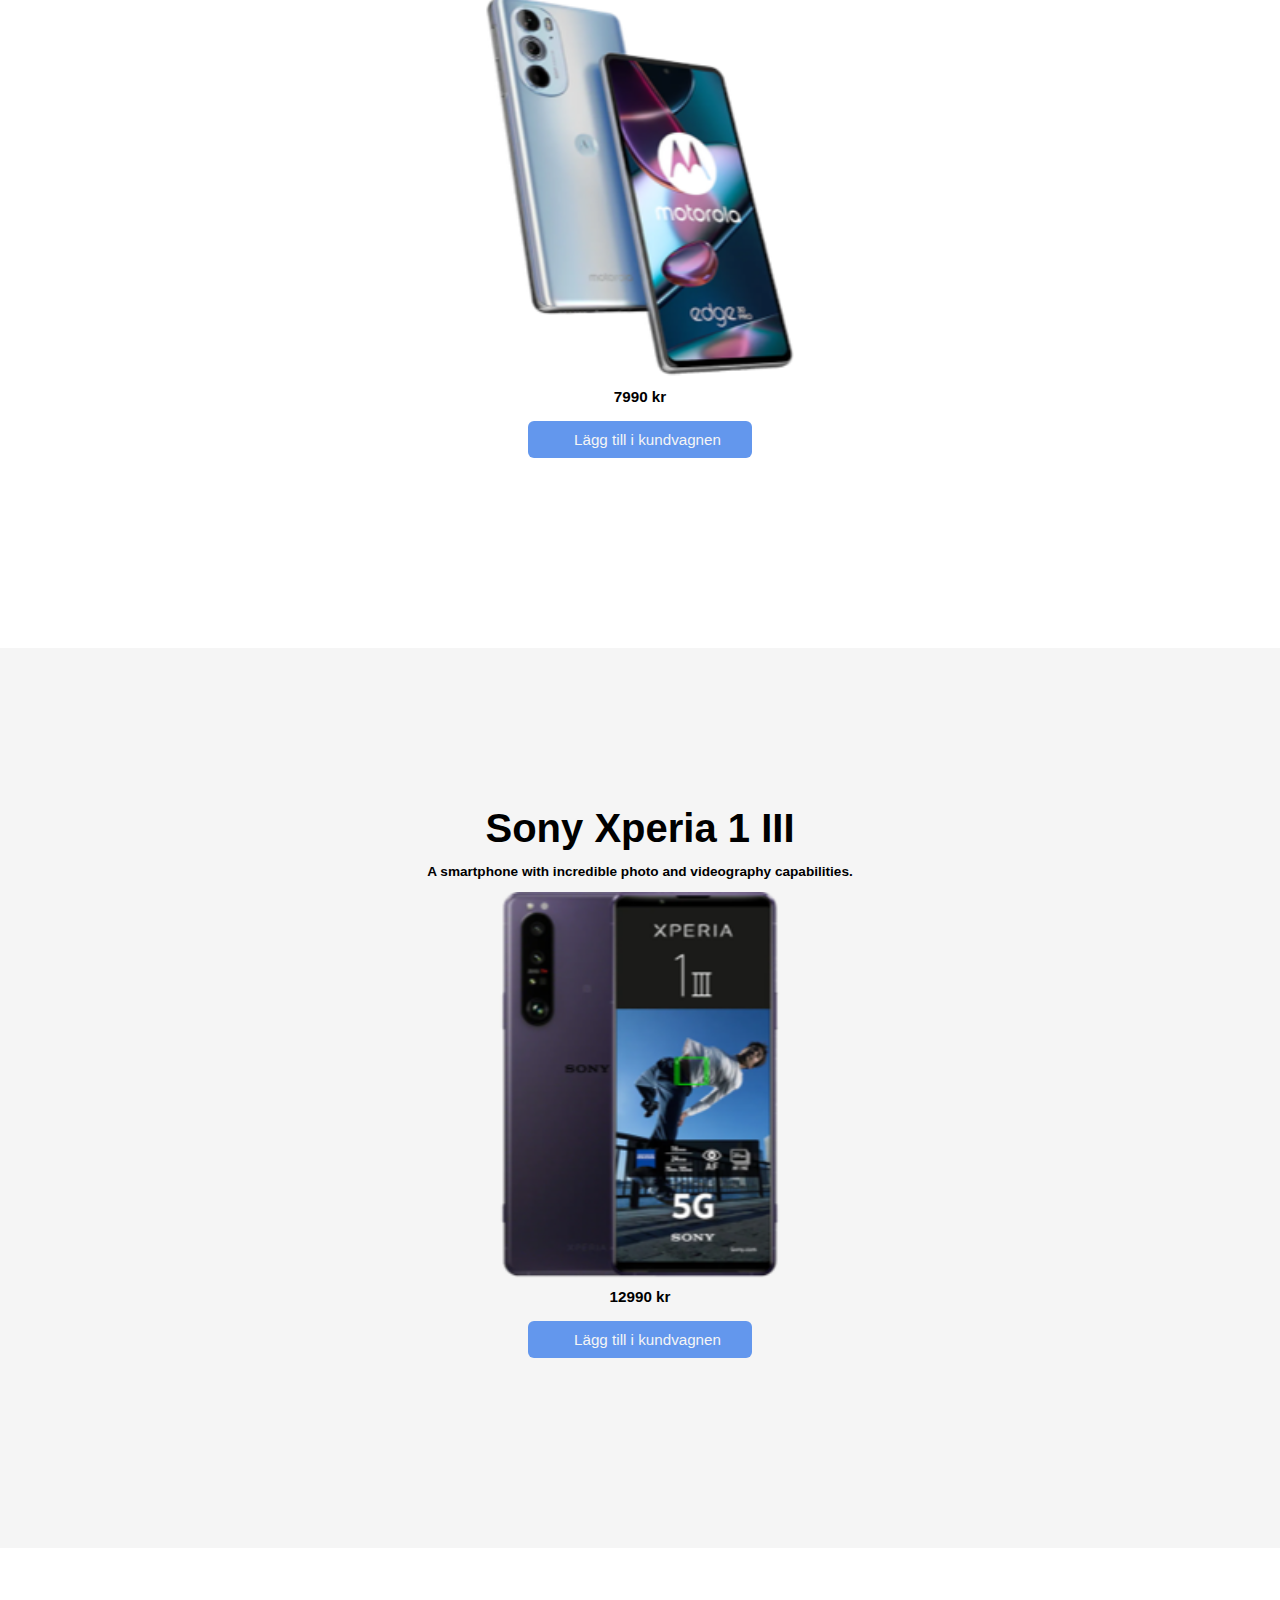
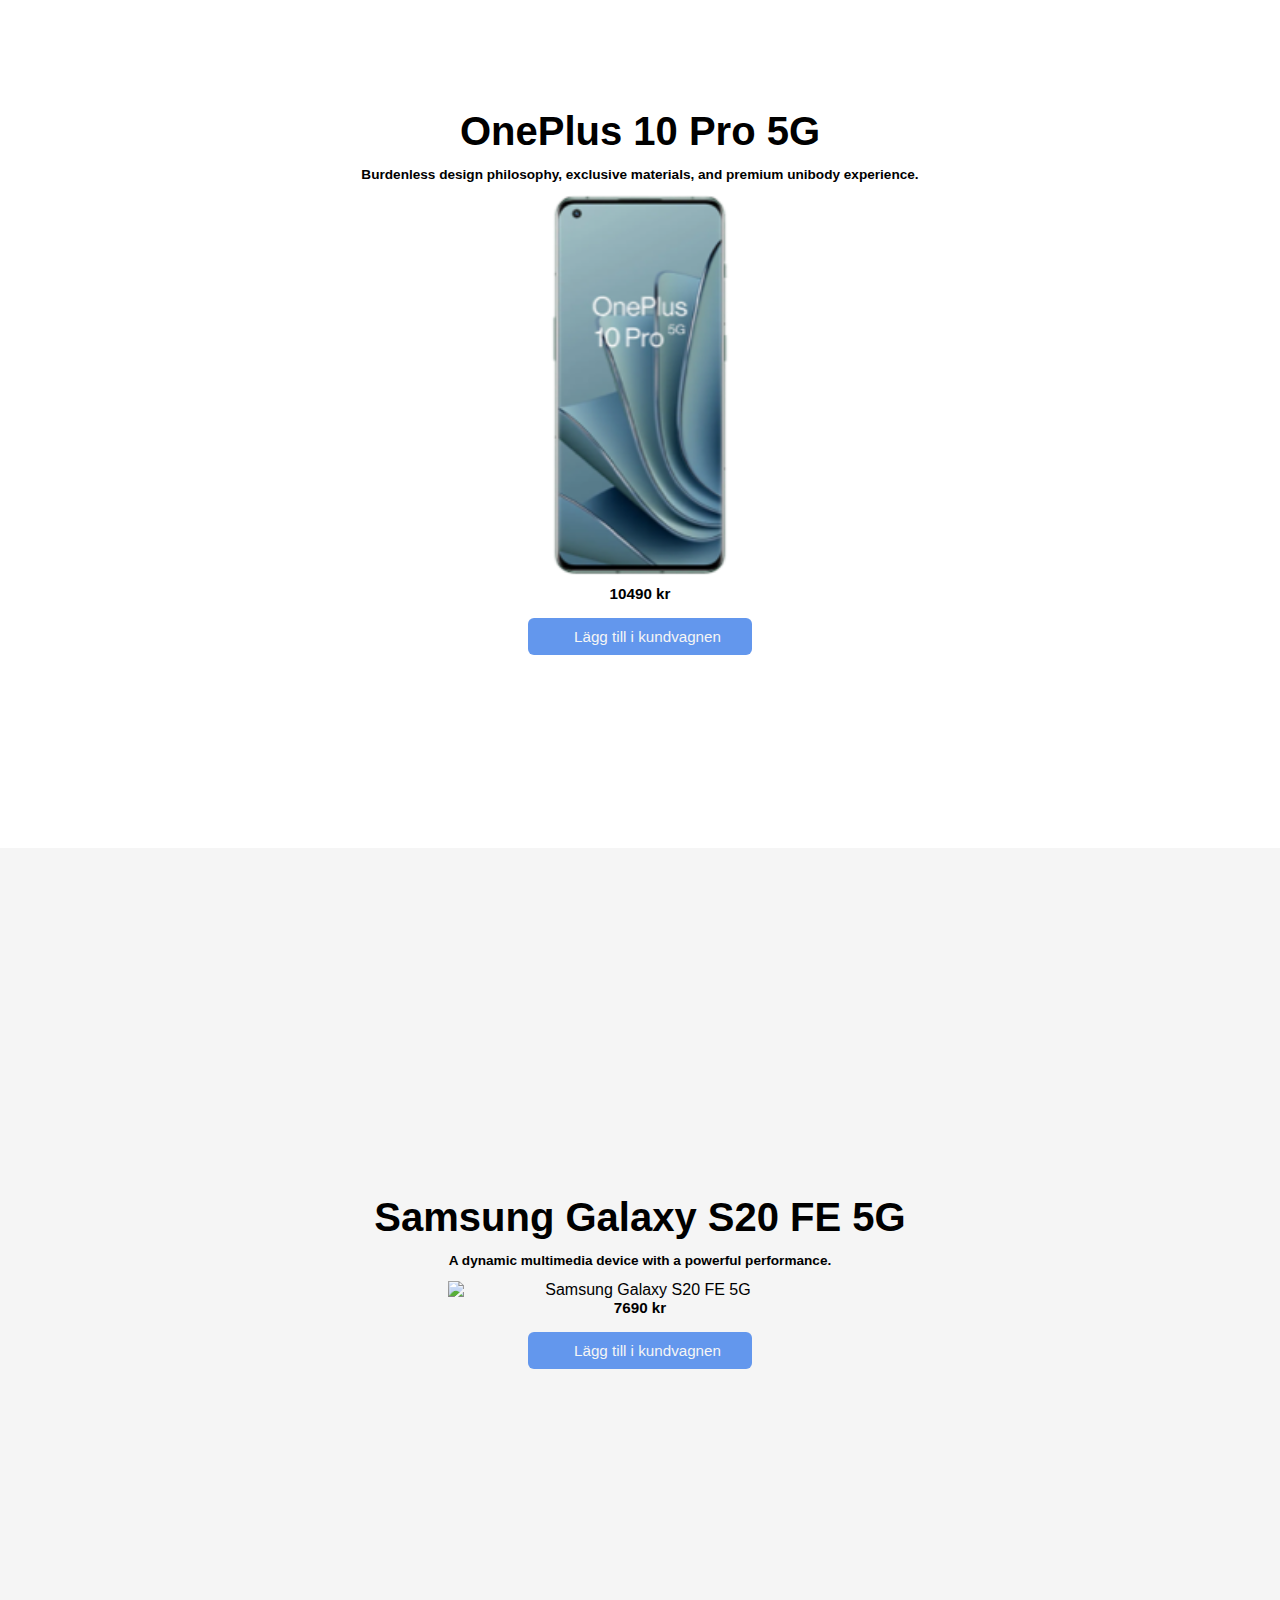
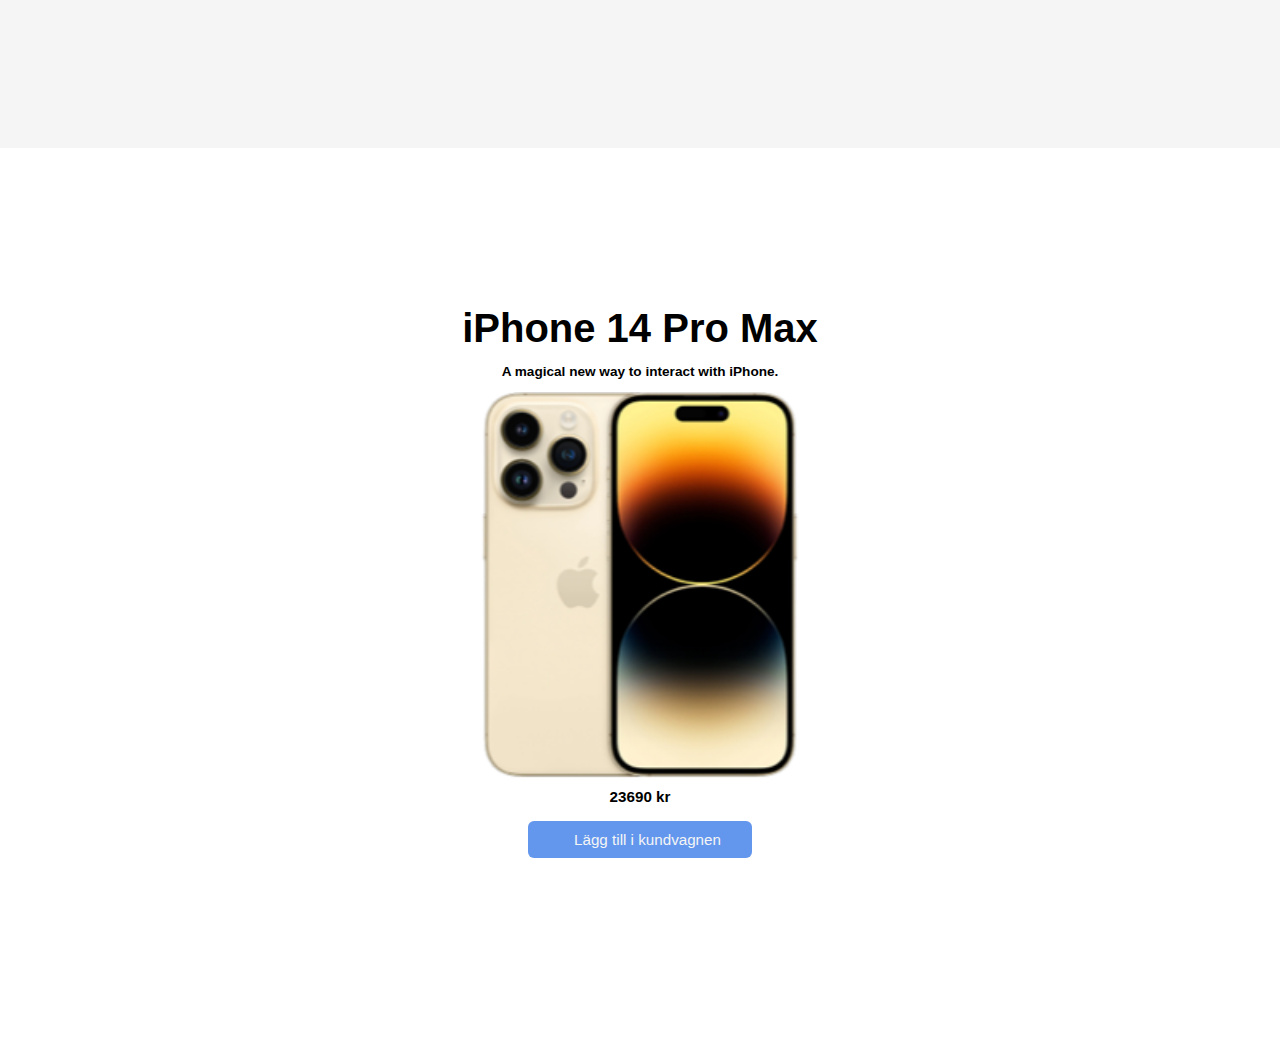
==== commit 5682c8ea: "finish" ====
--- a/Projektarbete (Tech Store)/index.html
+++ b/Projektarbete (Tech Store)/index.html
@@ -17,7 +17,6 @@
     <link rel="stylesheet" href="styles.css">
     <script src="./main.js" defer></script>
 </head>
-
 <body onload="initSite(), initCartNum()">
     <header>
         <h1 class="logoWhite"><a class="logoLink" href="index.html">TechStore</a></h1>
@@ -26,12 +25,10 @@
                 <div class="cartValue"></div>
                 <a class="headerCart" href="shoppingcart.html"><i class="fa-solid fa-cart-shopping"></i></a>
             </div>
-<!--             <a class="headerLogIn" href="login.html"><i class="fa-solid fa-user"></i></a> -->  
             <button class="toLoginBtn" onclick="window.location='login.html';">Logga in</button>
             <a class="headerLogIn" href="login.html"><i class="fa-solid fa-user"></i></a>
         </div>
     </header>
-
     <main class="productsContainer">
     </main>
 </body>
--- a/Projektarbete (Tech Store)/styles.css
+++ b/Projektarbete (Tech Store)/styles.css
@@ -1,3 +1,4 @@
+/* css index.html*/
 * {
     margin: 0;
     padding: 0;
@@ -32,10 +33,10 @@
 }  
 
 .headerIcons {
-    width: 9rem;
-    padding-top: 0.9rem;
-    display: flex;
-    flex-direction: row;
+    width: 12rem;
+    display: flex;
+    flex-direction: row;
+    align-items: center;
     justify-content: space-evenly;
 }
 
@@ -56,7 +57,6 @@
 }
 
 .toLoginBtn {
-    margin: 0 0 1rem 1rem;
     height: 2rem;
     width: 8rem;
     border: none;
